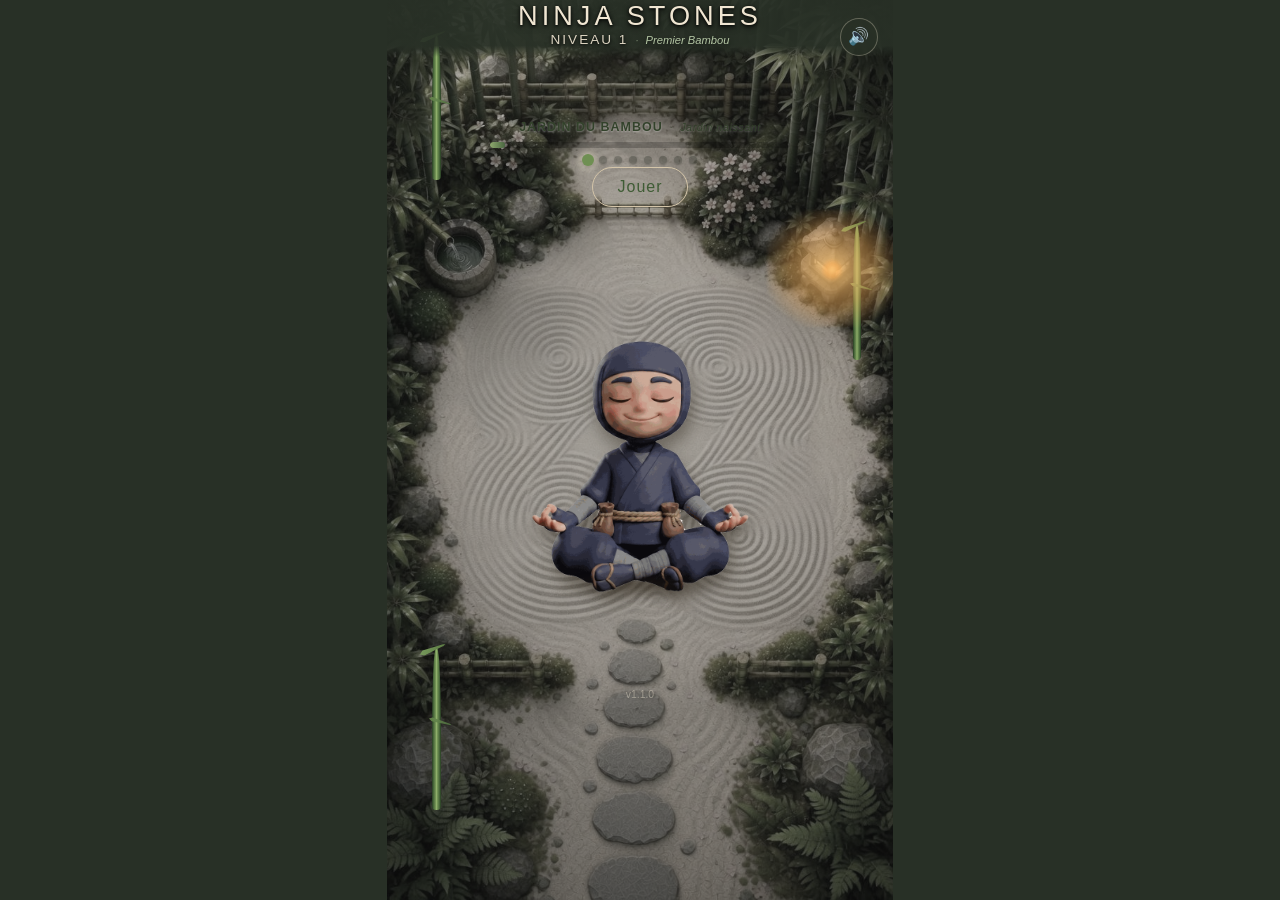
==== index.html @ 7e36787d "Add files via upload" ====
<!DOCTYPE html>
<html lang="fr">
<head>
    <meta charset="UTF-8">
    <meta name="viewport" content="width=device-width, initial-scale=1.0, user-scalable=no, viewport-fit=cover">
    <meta name="apple-mobile-web-app-capable" content="yes">
    <meta name="apple-mobile-web-app-status-bar-style" content="black-translucent">
    <meta name="apple-mobile-web-app-title" content="Ninja Stones">
    <link rel="manifest" href="manifest.json">
    <link rel="apple-touch-icon" href="assets/images/icon-180.png?v=2">
    <link rel="icon" type="image/png" sizes="32x32" href="assets/images/icon-32.png?v=2">
    <title>Ninja Stones</title>
    
    <!-- FILET DE SÉCURITÉ : Force l'affichage des écrans même si le fichier CSS ne charge pas -->
    <style>
        .screen { 
            opacity: 0; pointer-events: none; position: absolute; top:0; left:0; 
            width:100%; height:100%; display:flex; flex-direction:column; 
            align-items:center; justify-content:center; gap: 15px; 
        }
        .screen.active { opacity: 1; pointer-events: auto; }
        .hidden { display: none !important; }
    </style>

    <link rel="stylesheet" href="css/style.css">
</head>
<body>

    <!-- ===== RFC-001 : Scene Engine =====
         Toute la scène (photo + décorations + personnage + puzzle) vit dans .game-scene,
         qui garde toujours exactement les proportions de la photo (9:16), quel que soit l'écran.
         .scene-wrapper centre cette scène et comble l'espace restant (s'il y en a) avec une couleur unie,
         plutôt que de rogner la photo différemment selon les appareils. -->
    <div class="scene-wrapper">
        <div class="game-scene" id="game-scene">

            <!-- Background Layer -->
            <div class="scene-background" id="garden-backdrop"></div>

            <!-- Decoration Layer : éléments fixes du décor (bambous, lanterne) -->
            <div class="scene-decor" aria-hidden="true">
                <div class="bamboo-stalk b1"><span class="bamboo-leaf"></span></div>
                <div class="bamboo-stalk b2"><span class="bamboo-leaf"></span></div>
                <div class="bamboo-stalk b3"><span class="bamboo-leaf"></span></div>
                <div class="lantern-ground-glow"></div>
                <div class="lantern-glow"></div>
            </div>

            <!-- Ambient Animation Layer : effets périodiques (feuille, onde du bassin, lucioles) -->
            <div class="scene-ambient" aria-hidden="true">
                <div class="falling-leaf"></div>
                <div class="pond-ripples">
                    <span class="ripple-ring r1"></span>
                    <span class="ripple-ring r2"></span>
                    <span class="pond-sparkle s1"></span>
                    <span class="pond-sparkle s2"></span>
                    <span class="pond-sparkle s3"></span>
                </div>
                <span class="firefly f1"></span>
                <span class="firefly f2"></span>
                <span class="firefly f3"></span>
                <span class="firefly f4"></span>
                <span class="firefly firefly-night f5"></span>
                <span class="firefly firefly-night f6"></span>
                <span class="firefly firefly-night f7"></span>
                <span class="firefly firefly-night f8"></span>
                <div class="falling-leaf falling-leaf-autumn2"></div>
                <div class="falling-leaf-autumn fla3"></div>
                <div class="falling-leaf-autumn fla4"></div>
                <div class="falling-leaf-autumn fla5"></div>
                <div class="falling-leaf-autumn fla6"></div>
                <div class="falling-leaf-autumn fla7"></div>
                <div class="falling-leaf-autumn fla8"></div>
                <span class="snowflake sf1"></span>
                <span class="snowflake sf2"></span>
                <span class="snowflake sf3"></span>
                <span class="snowflake sf4"></span>
                <span class="snowflake sf5"></span>
                <span class="snowflake sf6"></span>
                <span class="snowflake sf7"></span>
                <span class="snowflake sf8"></span>
                <div class="falling-petal fp1"></div>
                <div class="falling-petal fp2"></div>
                <div class="falling-petal fp3"></div>
                <div class="falling-petal fp4"></div>
                <div class="falling-petal fp5"></div>
                <div class="falling-petal fp6"></div>
                <div class="falling-petal fp7"></div>
                <div class="falling-petal fp8"></div>
                <div class="next-hint"></div>

                <!-- Animations rares du Jardin du Bambou (éveillées aux niveaux 9, 11, 15 et 17) -->
                <div class="koi-shadow"></div>
                <div class="bamboo-shoot"></div>
                <div class="bamboo-shoot bs2"></div>
                <div class="dew-drop"></div>
                <div class="high-bird"><span class="bird-wing bw-l"></span><span class="bird-wing bw-r"></span></div>

                <!-- Animations rares du Jardin d'Automne (niveaux 9, 11, 15 et 17) -->
                <div class="autumn-gust">
                    <span class="gust-leaf g1"></span><span class="gust-leaf g2"></span>
                    <span class="gust-leaf g3"></span><span class="gust-leaf g4"></span>
                    <span class="gust-leaf g5"></span><span class="gust-leaf g6"></span>
                </div>
                <div class="ground-swirl"></div>
                <div class="sun-ray"></div>
                <div class="morning-mist"></div>

                <!-- Animations rares du Jardin d'Hiver (niveaux 9, 11, 15 et 17) -->
                <div class="frost-sparkles">
                    <span class="frost fr1"></span><span class="frost fr2"></span>
                    <span class="frost fr3"></span><span class="frost fr4"></span>
                    <span class="frost fr5"></span><span class="frost fr6"></span>
                    <span class="frost fr7"></span><span class="frost fr8"></span>
                    <span class="frost fr9"></span><span class="frost fr10"></span>
                    <span class="frost fr11"></span><span class="frost fr12"></span>
                </div>
                <div class="snow-gust">
                    <span class="powder p1"></span><span class="powder p2"></span>
                    <span class="powder p3"></span><span class="powder p4"></span>
                    <span class="powder p5"></span><span class="powder p6"></span>
                    <span class="powder p7"></span><span class="powder p8"></span>
                </div>
                <div class="icicle"></div>
                <div class="moon-halo"></div>

                <!-- Animations rares du Jardin des Sakura (niveaux 9, 11, 15 et 17) -->
                <div class="petal-spiral">
                    <span class="sp-petal spp1"></span><span class="sp-petal spp2"></span>
                    <span class="sp-petal spp3"></span><span class="sp-petal spp4"></span>
                    <span class="sp-petal spp5"></span><span class="sp-petal spp6"></span>
                </div>
                <div class="sakura-branch">
                    <span class="branch-petal bp1"></span><span class="branch-petal bp2"></span>
                    <span class="branch-petal bp3"></span><span class="branch-petal bp4"></span>
                </div>
                <div class="sakura-branch sakura-branch-left">
                    <span class="branch-petal bp1"></span><span class="branch-petal bp2"></span>
                    <span class="branch-petal bp3"></span><span class="branch-petal bp4"></span>
                </div>
                <div class="pond-petal"></div>
                <div class="petal-haze"></div>

                <!-- Animations rares du Jardin de Nuit (niveaux 9, 11, 15 et 17) -->
                <div class="shooting-star"></div>
                <div class="star-field">
                    <span class="star st1"></span><span class="star st2"></span>
                    <span class="star st3"></span><span class="star st4"></span>
                    <span class="star st5"></span><span class="star st6"></span>
                    <span class="star st7"></span><span class="star st8"></span>
                    <span class="star st9"></span><span class="star st10"></span>
                    <span class="star st11"></span><span class="star st12"></span>
                    <span class="star st13"></span><span class="star st14"></span>
                    <span class="star st15"></span><span class="star st16"></span>
                </div>
                <div class="moon-reflection"></div>
                <div class="lone-firefly"></div>

                <!-- Animations rares du Jardin de l'Eau (niveaux 9, 11, 15 et 17) -->
                <div class="water-ripples">
                    <span class="wr wr1"></span><span class="wr wr2"></span>
                    <span class="wr wr3"></span><span class="wr wr4"></span>
                    <span class="wr wr5"></span><span class="wr wr6"></span>
                </div>
                <div class="lily-pad"></div>
                <div class="water-glints">
                    <span class="glint gl1"></span><span class="glint gl2"></span>
                    <span class="glint gl3"></span><span class="glint gl4"></span>
                    <span class="glint gl5"></span><span class="glint gl6"></span>
                    <span class="glint gl7"></span><span class="glint gl8"></span>
                    <span class="glint gl9"></span><span class="glint gl10"></span>
                    <span class="glint gl11"></span><span class="glint gl12"></span>
                    <span class="glint gl13"></span><span class="glint gl14"></span>
                </div>
                <div class="water-stream"></div>

                <!-- Animations rares du Jardin des Braises (niveaux 9, 11, 15 et 17) -->
                <div class="rising-embers">
                    <span class="ember em1"></span><span class="ember em2"></span>
                    <span class="ember em3"></span><span class="ember em4"></span>
                    <span class="ember em5"></span><span class="ember em6"></span>
                    <span class="ember em7"></span><span class="ember em8"></span>
                    <span class="ember em9"></span><span class="ember em10"></span>
                </div>
                <div class="coal-glows">
                    <span class="coal cg1"></span><span class="coal cg2"></span>
                    <span class="coal cg3"></span><span class="coal cg4"></span>
                    <span class="coal cg5"></span><span class="coal cg6"></span>
                    <span class="coal cg7"></span><span class="coal cg8"></span>
                    <span class="coal cg9"></span><span class="coal cg10"></span>
                    <span class="coal cg11"></span><span class="coal cg12"></span>
                </div>
                <div class="ash-fall">
                    <span class="ash as1"></span><span class="ash as2"></span>
                    <span class="ash as3"></span><span class="ash as4"></span>
                    <span class="ash as5"></span><span class="ash as6"></span>
                </div>
                <div class="smoke-wisp"></div>
                <div class="dragonfly">
                    <span class="dragon-aura"></span>
                    <span class="dragon-head"></span>
                    <span class="dragon-mane"></span>
                    <span class="dragon-crest"></span>
                    <span class="dragonfly-wing dw-left"></span>
                    <span class="dragonfly-wing dw-right"></span>
                    <span class="dragon-leg dl-front"></span>
                    <span class="dragon-leg dl-back"></span>
                    <span class="dragon-tail"></span>
                    <span class="dragon-tailfin"></span>
                </div>
            </div>

            <!-- Character Layer + Puzzle Layer + UI du jeu (tout ce qui doit rester aligné avec la scène) -->
            <div class="scene-ui">
                <header class="app-header">
                    <h1 class="title">Ninja Stones</h1>
                    <div class="level-line">
                        <p id="level-display" class="level-text">Niveau 1</p>
                        <p id="level-name-display" class="level-name-text"></p>
                    </div>
                </header>

                <div class="screens-wrapper">

                    <div id="screen-menu" class="screen active">
                        <div class="screen-top">
                            <div class="garden-info">
                                <div class="garden-line">
                                    <p id="garden-name" class="garden-name">Jardin du Bambou</p>
                                    <p id="garden-stage" class="garden-stage"></p>
                                </div>
                                <div class="progress-container">
                                    <div id="progress-bar" class="progress-bar"></div>
                                </div>
                                <div id="garden-trail" class="garden-trail" aria-hidden="true"></div>
                            </div>

                            <button id="play-btn" class="btn">Jouer</button>
                            <button id="finale-btn" class="btn btn-finale hidden">Revoir le voyage</button>
                        </div>
                        <!-- Character Layer -->
                        <div class="character-stage">
                            <div class="character-tilt">
                                <div class="character-breath">
                                    <img id="ninja-character" class="character-container" src="assets/images/ninja-character.png" alt="Le Ninja Jardinier">
                                    <img class="character-container character-calm" src="assets/images/ninja-character-calm.png" alt="" aria-hidden="true">
                                </div>
                            </div>
                        </div>
                        <p class="app-version">v1.1.0</p>
                    </div>

                    <div id="screen-game" class="screen">
                        <div class="screen-top">
                            <div class="btn-group">
                                <button id="back-btn" class="btn">Retour</button>
                            </div>
                        </div>
                        <!-- Puzzle Layer -->
                        <div class="board-frame">
                            <div id="board" class="board"></div>
                            <div id="win-overlay" class="win-overlay">
                                <img class="win-character" src="assets/images/ninja-character-win.png" alt="Le Ninja Jardinier célèbre la victoire">
                                <p id="message" class="message"></p>
                                <p id="next-garden-message" class="next-garden-message"></p>
                                <button id="continue-btn" class="btn btn-primary">Continuer</button>
                            </div>
                        </div>
                    </div>

                </div>
            </div>

            <!-- Bouton silence : visible sur le menu comme en jeu, état mémorisé (Sprint 6) -->
            <!-- Séquence de réveil du jardin : couche transparente qui laisse voir le jardin
                 et permet d'abréger la séquence d'une simple touche -->
            <div class="awakening-layer" id="awakening-layer">
                <p class="awakening-hint">Toucher pour continuer</p>
            </div>

            <!-- Grand final : les jardins défilent un par un, puis le Ninja salue -->
            <div class="finale-layer" id="finale-layer">
                <p class="finale-garden-name" id="finale-garden-name"></p>
                <div class="finale-message" id="finale-message">
                    <img class="finale-character" src="assets/images/ninja-character-wave.png" alt="Le Ninja Jardinier vous salue">
                    <p class="finale-title">Le voyage est accompli.</p>
                    <p class="finale-lines">160 pierres posées. Sept saisons traversées.<br>Le jardin restera vivant, et t'attendra.</p>
                </div>
                <p class="finale-hint">Toucher pour revenir</p>
            </div>

            <button id="mute-btn" class="mute-btn" aria-label="Couper ou activer le son">🔊</button>

            <!-- Grille de repères pour le développement (RFC-001, debugScene). Vide par défaut, remplie par JS si activée. -->
            <div class="scene-debug-grid" id="scene-debug-grid" aria-hidden="true"></div>

        </div>
    </div>

    <script src="js/constants.js"></script>
    <script src="js/utils.js"></script>
    <script src="js/audio.js"></script>
    <script src="js/save.js"></script>
    <script src="js/levels.js"></script>
    <script src="js/garden.js"></script>
    <script src="js/puzzle.js"></script>
    <script src="js/ui.js"></script>
    <script src="js/app.js"></script>
    <script src="js/scene-debug.js"></script>

    <!-- Mode hors-ligne : le jeu reste jouable sans connexion.
         Le service worker privilégie toujours le réseau quand il est disponible,
         donc une mise à jour mise en ligne apparaît sans manipulation particulière. -->
    <script>
        if ('serviceWorker' in navigator) {
            window.addEventListener('load', function() {
                navigator.serviceWorker.register('service-worker.js')
                    .then(function(reg) { reg.update(); })
                    .catch(function() { /* sans hors-ligne, le jeu fonctionne normalement */ });
            });
        }
    </script>
</body>
</html>
---- css/style.css ----
:root {
    --bg-color: #283026;
    --stone-color: #e6e2d6;
    --stone-shadow: rgba(62, 74, 62, 0.4);
    --gap: 4px;
    --scene-ratio: 0.5625; /* 9:16, ratio exact de la photo du jardin */
}

/* Aucune sélection de texte ni menu contextuel : Safari iOS exige les variantes -webkit-,
   sans quoi un appui long sur une pierre ouvre "Copier / Chercher / Traduire" et casse le jeu. */
* {
    margin: 0; padding: 0; box-sizing: border-box;
    -webkit-tap-highlight-color: transparent;
    -webkit-touch-callout: none;
    -webkit-user-select: none;
    -moz-user-select: none;
    -ms-user-select: none;
    user-select: none;
}

body {
    background-color: var(--bg-color);
    color: var(--stone-color);
    font-family: -apple-system, BlinkMacSystemFont, "Segoe UI", Roboto, Helvetica, Arial, sans-serif;
    height: 100vh; height: 100dvh;
    touch-action: manipulation; user-select: none; overflow: hidden;
}

/* ===== RFC-001 : Scene Engine =====
   .scene-wrapper centre la scène et comble l'espace restant avec la couleur de fond,
   plutôt que de rogner la photo différemment selon les écrans (voir RFC-001). */
.scene-wrapper {
    position: fixed; inset: 0;
    display: flex; align-items: center; justify-content: center;
    background-color: var(--bg-color);
}

/* La scène garde TOUJOURS le ratio exact de la photo (9:16), quel que soit l'écran */
.game-scene {
    position: relative;
    aspect-ratio: 9 / 16;
    width: min(100vw, calc(100vh * var(--scene-ratio)));
    height: min(100vh, calc(100vw / var(--scene-ratio)));
    overflow: hidden;
}

/* Background Layer : la photo occupe exactement la scène, jamais rognée (les proportions correspondent).
   L'image et les teintes de progression sont appliquées en JS depuis la configuration du jardin actif
   (voir NS_UI.updateGardenVisual) : ajouter un futur jardin ne nécessite aucune nouvelle règle ici. */
.scene-background {
    position: absolute; inset: 0;
    background-color: #c2b280;
    background-size: 100% 100%;
    transition: background-image 1s ease, filter 1.4s ease;
}

/* Decoration Layer + Ambient Animation Layer : toutes les positions sont en % de la scène (jamais de px/vh) */
.scene-decor, .scene-ambient {
    position: absolute; inset: 0;
    pointer-events: none;
}

.bamboo-stalk {
    position: absolute; width: 1.6%; border-radius: 50% 50% 4px 4px;
    background-image:
        linear-gradient(to right, #253a20 0%, #3f5c35 12%, #6f8f52 38%, #8fae6c 50%, #6f8f52 62%, #3f5c35 88%, #253a20 100%),
        repeating-linear-gradient(to bottom,
            transparent 0, transparent 13.5%,
            rgba(255, 255, 255, 0.18) 13.5%, rgba(255, 255, 255, 0.18) 14.1%,
            rgba(0, 0, 0, 0.4) 14.1%, rgba(0, 0, 0, 0.4) 15%,
            transparent 15%, transparent 15.6%
        );
    transform-origin: bottom center;
    animation-name: windGust; animation-iteration-count: infinite;
}
/* Touffe de feuilles en haut de la tige */
.bamboo-leaf {
    position: absolute; top: -4%; left: 50%; width: 340%; height: 9%;
    background: linear-gradient(120deg, #7a9c5f, #587840);
    clip-path: polygon(0% 50%, 14% 32%, 92% 45%, 100% 50%, 92% 55%, 14% 68%);
    transform: translateX(-62%) rotate(-22deg);
}
/* Deuxième petite touffe à mi-hauteur, pour une silhouette moins nue (pseudo-élément, aucun HTML ajouté) */
.bamboo-stalk::after {
    content: ''; position: absolute; top: 42%; left: 50%; width: 290%; height: 7%;
    background: linear-gradient(120deg, #6f8f52, #4a6b3d);
    clip-path: polygon(0% 50%, 14% 32%, 92% 45%, 100% 50%, 92% 55%, 14% 68%);
    transform: translateX(-32%) rotate(16deg);
    opacity: 0.9;
}
/* Chaque bambou garde sa propre vitesse, amplitude et un tempo légèrement irrégulier (jamais un multiple rond du voisin) */
.b1 { --a: 4; left: 9%; top: 4%; height: 16%; animation-duration: 11.3s; animation-delay: -2.1s; }
.b2 { --a: 3; left: 9%; top: 72%; height: 18%; animation-duration: 13.7s; animation-delay: -6.4s; }
.b3 { --a: 5; left: 92%; top: 25%; height: 15%; animation-duration: 9.6s; animation-delay: -4.8s; }

/* Une brise passe environ toutes les 10-14s. Au lieu d'un aller-retour propre, la tige "rebondit"
   plusieurs fois avec une amplitude qui diminue de façon irrégulière, comme un vrai roseau relâché
   après une poussée de vent - jamais un simple balancier mécanique. */
@keyframes windGust {
    0%, 58% { transform: rotate(0deg); animation-timing-function: ease-in-out; }
    67% { transform: rotate(calc(var(--a) * 0.85deg)); animation-timing-function: cubic-bezier(0.33, 1.15, 0.6, 1); }
    74% { transform: rotate(calc(var(--a) * -0.32deg)); animation-timing-function: ease-out; }
    80% { transform: rotate(calc(var(--a) * 0.15deg)); animation-timing-function: ease-out; }
    85% { transform: rotate(calc(var(--a) * -0.07deg)); animation-timing-function: ease-out; }
    90% { transform: rotate(calc(var(--a) * 0.03deg)); animation-timing-function: ease-out; }
    95% { transform: rotate(calc(var(--a) * -0.01deg)); animation-timing-function: ease-out; }
    100% { transform: rotate(0deg); }
}

/* Une seule feuille tombe, environ toutes les 28 secondes, jamais deux en même temps.
   Animée en "transform" uniquement (translate/rotate) pour rester fluide sur GPU, comme demandé par le RFC-001. */
.falling-leaf {
    position: absolute; top: 0; left: 35%; width: 13px; height: 9px;
    background: linear-gradient(135deg, #9bab5c, #5f7a42);
    border-radius: 60% 5% 60% 5%;
    box-shadow: 1px 1px 2px rgba(0, 0, 0, 0.2);
    opacity: 0;
    animation: leafFall 28s ease-in infinite;
    animation-delay: -9s;
}
/* La feuille verte de base n'a de sens que dans le Bambou (et en version chaude dans l'Automne) :
   ailleurs, chaque jardin a sa propre animation signature (neige, pétales, cendres...). */
.game-scene:not(.garden-bamboo):not(.garden-autumn) .falling-leaf { display: none !important; }
/* Jardin d'Automne : la feuille prend une teinte chaude plutôt que verte */
.game-scene.garden-autumn .falling-leaf { background: linear-gradient(135deg, #d98a3d, #b8531f); }
@keyframes leafFall {
    0% { opacity: 0; transform: translate(0, -3vh) rotate(0deg); animation-timing-function: ease-in; }
    2% { opacity: 1; }
    5% { transform: translate(10px, 4vh) rotate(32deg); animation-timing-function: ease-out; }
    8% { transform: translate(23px, 9vh) rotate(68deg); animation-timing-function: ease-in-out; }
    11% { transform: translate(7px, 17vh) rotate(38deg); animation-timing-function: ease-out; }
    14% { transform: translate(-15px, 25vh) rotate(88deg); animation-timing-function: ease-in-out; }
    17% { transform: translate(-5px, 35vh) rotate(55deg); animation-timing-function: ease-out; }
    19.5% { opacity: 1; transform: translate(10px, 46vh) rotate(95deg); animation-timing-function: ease-in; }
    21% { opacity: 0; transform: translate(6px, 50vh) rotate(85deg); }
    100% { opacity: 0; transform: translate(0, -3vh) rotate(0deg); }
}

/* Jardin d'Automne : une 2e feuille tombe aussi, décalée dans le temps et l'espace (jamais synchronisée avec la 1re) */
.falling-leaf-autumn2 { display: none; }
.game-scene.garden-autumn .falling-leaf-autumn2 {
    display: block; left: 62%;
    animation: leafFall 34s ease-in infinite; animation-delay: -19s;
}
.falling-leaf-autumn { display: none; }
.game-scene.garden-autumn .falling-leaf-autumn {
    display: block; position: absolute; top: 0; width: 13px; height: 9px;
    background: linear-gradient(135deg, #d98a3d, #b8531f);
    border-radius: 60% 5% 60% 5%;
    box-shadow: 1px 1px 2px rgba(0, 0, 0, 0.2);
    opacity: 0;
    animation-name: leafFall; animation-timing-function: ease-in; animation-iteration-count: infinite;
}
.fla3 { left: 12%; animation-duration: 26s; animation-delay: -3s; }
.fla4 { left: 48%; animation-duration: 31s; animation-delay: -22s; }
.fla5 { left: 80%; animation-duration: 27s; animation-delay: -14s; }
.fla6 { left: 20%; animation-duration: 33s; animation-delay: -8s; }
.fla7 { left: 70%; animation-duration: 25s; animation-delay: -17s; }
.fla8 { left: 88%; animation-duration: 29s; animation-delay: -24s; }

/* Jardin d'Hiver : quelques flocons dérivent doucement vers le bas */
.snowflake { display: none; }
.game-scene.garden-winter .snowflake {
    display: block; position: absolute; top: -3%; width: 6px; height: 6px; border-radius: 50%;
    background: radial-gradient(circle, rgba(255, 255, 255, 0.95) 0%, rgba(255, 255, 255, 0.4) 70%, rgba(255, 255, 255, 0) 100%);
    opacity: 0;
    animation-name: snowDrift; animation-timing-function: linear; animation-iteration-count: infinite;
}
.sf1 { left: 25%; animation-duration: 13s; animation-delay: -2s; }
.sf2 { left: 55%; animation-duration: 16s; animation-delay: -7s; }
.sf3 { left: 75%; animation-duration: 11s; animation-delay: -4s; }
.sf4 { left: 10%; animation-duration: 14s; animation-delay: -9s; }
.sf5 { left: 40%; animation-duration: 17s; animation-delay: -1s; }
.sf6 { left: 65%; animation-duration: 12s; animation-delay: -6s; }
.sf7 { left: 88%; animation-duration: 15s; animation-delay: -11s; }
.sf8 { left: 30%; animation-duration: 18s; animation-delay: -13s; }
@keyframes snowDrift {
    0% { opacity: 0; transform: translate(0, 0); }
    5% { opacity: 0.85; }
    50% { transform: translate(14px, 38vh); }
    95% { opacity: 0.7; }
    100% { opacity: 0; transform: translate(-10px, 80vh); }
}

/* Jardin des Sakura : quelques pétales tombent, comme la feuille mais roses et plus légers */
.falling-petal { display: none; }
.game-scene.garden-sakura .falling-petal {
    display: block; position: absolute; top: 0; width: 10px; height: 7px;
    background: linear-gradient(135deg, #f6c9d8, #e79fb8);
    border-radius: 60% 5% 60% 5%;
    box-shadow: 1px 1px 2px rgba(0, 0, 0, 0.12);
    opacity: 0;
    animation-name: leafFall; animation-timing-function: ease-in; animation-iteration-count: infinite;
}
.fp1 { left: 28%; animation-duration: 24s; animation-delay: -6s; }
.fp2 { left: 66%; animation-duration: 30s; animation-delay: -16s; }
.fp3 { left: 10%; animation-duration: 27s; animation-delay: -3s; }
.fp4 { left: 45%; animation-duration: 22s; animation-delay: -12s; }
.fp5 { left: 82%; animation-duration: 33s; animation-delay: -20s; }
.fp6 { left: 18%; animation-duration: 25s; animation-delay: -9s; }
.fp7 { left: 55%; animation-duration: 29s; animation-delay: -23s; }
.fp8 { left: 92%; animation-duration: 21s; animation-delay: -5s; }

/* Indice du jardin suivant : à partir du niveau 17 sur 20, un seul élément du prochain jardin
   se glisse discrètement dans le décor actuel - crée l'anticipation sans rien dévoiler. */
.next-hint { display: none; }
.game-scene.next-garden-hint .next-hint {
    display: block; position: absolute; top: 0; left: 50%; width: 12px; height: 8px;
    opacity: 0;
    animation: leafFall 38s ease-in infinite; animation-delay: -11s;
}
/* Bambou -> Automne : une feuille orangée annonce l'automne */
.game-scene.garden-bamboo.next-garden-hint .next-hint {
    background: linear-gradient(135deg, #d98a3d, #b8531f); border-radius: 60% 5% 60% 5%;
}
/* Automne -> Hiver : un flocon annonce l'hiver */
.game-scene.garden-autumn.next-garden-hint .next-hint {
    width: 7px; height: 7px; border-radius: 50%;
    background: radial-gradient(circle, rgba(255, 255, 255, 0.95) 0%, rgba(255, 255, 255, 0.4) 70%, rgba(255, 255, 255, 0) 100%);
}
/* Hiver -> Sakura : un pétale rose annonce la floraison */
.game-scene.garden-winter.next-garden-hint .next-hint {
    width: 10px; height: 7px; border-radius: 60% 5% 60% 5%;
    background: linear-gradient(135deg, #f6c9d8, #e79fb8);
}
/* Sakura -> Nuit : une luciole annonce la nuit */
.game-scene.garden-sakura.next-garden-hint .next-hint {
    width: 5px; height: 5px; border-radius: 50%;
    background: radial-gradient(circle, rgba(255, 224, 160, 0.95) 0%, rgba(255, 200, 120, 0.5) 55%, rgba(255, 200, 120, 0) 80%);
    animation-name: fireflyDrift; animation-duration: 18s;
    top: 55%; left: 40%;
}
/* Nuit : dernier jardin, aucun indice */
.game-scene.garden-night.next-garden-hint .next-hint { display: none; }

/* Le bassin : une petite onde à l'endroit de la fontaine, apparaît de temps en temps puis s'efface */
.pond-ripples { position: absolute; left: 15%; top: 28%; width: 0; height: 0; }
.ripple-ring {
    position: absolute; left: 0; top: 0; width: 6px; height: 6px; margin: -3px 0 0 -3px;
    border: 1px solid rgba(255, 255, 255, 0.5); filter: blur(0.4px);
    border-radius: 50%;
    opacity: 0; animation: rippleExpand 6.4s ease-out infinite;
}
.ripple-ring.r2 { animation-delay: 0.6s; animation-duration: 7.1s; }
/* Libellule de passage : traverse l'écran très lentement, environ une fois toutes les 50s, jamais plus d'une à la fois */
/* ===== Le dragon =====
   Immense, lent et rare : un véritable évènement. Corps serpentin écaillé, crête dorsale,
   crinière, pattes griffues, moustaches, aileron caudal et halo de brume. */
.dragonfly {
    position: absolute; top: 45%; left: -16%; width: 92px; height: 18px;
    background:
        /* écailles le long du dos */
        repeating-linear-gradient(105deg,
            rgba(255, 255, 255, 0.15) 0 3px, rgba(0, 0, 0, 0.11) 3px 7px),
        linear-gradient(90deg, #1d3d33 0%, #305a49 20%, #47846a 45%, #6cb68e 66%, #47846a 84%, #26483c 100%);
    border-radius: 55% 45% 50% 50% / 65% 65% 35% 35%;
    box-shadow: 0 0 20px rgba(120, 215, 175, 0.5), inset 0 -3px 6px rgba(0, 0, 0, 0.32);
    opacity: 0;
    animation: dragonflyCross 105s ease-in-out infinite; animation-delay: -18s;
}

/* Halo de brume qui l'accompagne : renforce l'impression de présence */
.dragon-aura {
    position: absolute; left: -46px; top: -34px;
    width: 190px; height: 88px;
    background: radial-gradient(ellipse at center, rgba(150, 235, 200, 0.16) 0%,
                rgba(120, 210, 175, 0.07) 45%, rgba(120, 210, 175, 0) 75%);
    animation: dragonAura 4.2s ease-in-out infinite alternate;
}
@keyframes dragonAura {
    0% { opacity: 0.55; transform: scale(0.94); }
    100% { opacity: 1; transform: scale(1.08); }
}

/* Tête, large et relevée */
.dragon-head {
    position: absolute; right: -24px; top: -7px;
    width: 35px; height: 28px;
    background: linear-gradient(125deg, #82d3ab 0%, #529877 55%, #2f5f49 100%);
    border-radius: 58% 72% 42% 38%;
    box-shadow: 0 0 13px rgba(150, 235, 195, 0.55), inset -3px -3px 6px rgba(0, 0, 0, 0.3);
}
/* Cornes ramifiées */
.dragon-head::before {
    content: ''; position: absolute; left: 4px; top: -12px;
    width: 21px; height: 14px;
    border-top: 2.5px solid rgba(210, 250, 225, 0.9);
    border-left: 2.5px solid rgba(210, 250, 225, 0.72);
    border-radius: 70% 60% 0 0;
}
/* Moustaches flottantes, signature du dragon oriental */
.dragon-head::after {
    content: ''; position: absolute; right: -20px; top: 10px;
    width: 26px; height: 12px;
    border-top: 2px solid rgba(195, 245, 220, 0.7);
    border-bottom: 2px solid rgba(195, 245, 220, 0.48);
    border-radius: 0 60% 60% 0;
    animation: dragonWhisker 2.6s ease-in-out infinite alternate;
}
@keyframes dragonWhisker {
    0% { transform: rotate(-8deg) scaleX(0.88); }
    100% { transform: rotate(10deg) scaleX(1.08); }
}

/* Crinière sur la nuque */
.dragon-mane {
    position: absolute; right: 12px; top: -11px;
    width: 32px; height: 15px;
    background: linear-gradient(100deg, rgba(190, 245, 215, 0.62), rgba(90, 175, 140, 0.14));
    border-radius: 60% 40% 30% 70%;
    filter: blur(0.8px);
    animation: dragonMane 2.3s ease-in-out infinite alternate;
}
@keyframes dragonMane {
    0% { transform: rotate(-6deg) scaleY(0.88); }
    100% { transform: rotate(7deg) scaleY(1.14); }
}

/* Crête dorsale dentelée, le long de l'échine */
.dragon-crest {
    position: absolute; left: 16px; top: -9px;
    width: 58px; height: 11px;
    background:
        repeating-linear-gradient(115deg,
            rgba(180, 245, 210, 0.55) 0 2px, transparent 2px 9px);
    border-radius: 40% 60% 0 0;
    animation: dragonCrest 3.1s ease-in-out infinite alternate;
}
@keyframes dragonCrest {
    0% { transform: scaleY(0.85) rotate(-2deg); opacity: 0.7; }
    100% { transform: scaleY(1.15) rotate(2deg); opacity: 1; }
}

/* Pattes griffues repliées sous le corps */
.dragon-leg {
    position: absolute; top: 13px;
    width: 19px; height: 9px;
    background: linear-gradient(120deg, #4a8a6d, #244639);
    border-radius: 50% 60% 40% 30%;
    box-shadow: inset -1px -2px 3px rgba(0, 0, 0, 0.32);
    animation: dragonLeg 3.2s ease-in-out infinite alternate;
}
.dl-front { right: 22px; }
.dl-back { left: 24px; animation-duration: 3.8s; }
@keyframes dragonLeg {
    0% { transform: rotate(-9deg); }
    100% { transform: rotate(12deg); }
}

/* Longue queue effilée */
.dragon-tail {
    position: absolute; left: -70px; top: 6px;
    width: 76px; height: 10px;
    background: linear-gradient(to left, rgba(38, 72, 60, 0.95) 0%, rgba(58, 105, 84, 0.7) 45%, rgba(29, 61, 51, 0) 100%);
    border-radius: 50% 0 0 60%;
    transform-origin: right center;
    animation: dragonTail 3.4s ease-in-out infinite alternate;
}
@keyframes dragonTail {
    0% { transform: rotate(-15deg) scaleX(1); }
    100% { transform: rotate(17deg) scaleX(0.88); }
}
/* Aileron au bout de la queue */
.dragon-tailfin {
    position: absolute; left: -84px; top: 2px;
    width: 22px; height: 18px;
    background: linear-gradient(130deg, rgba(175, 240, 210, 0.5), rgba(80, 155, 125, 0.2));
    border-radius: 80% 10% 70% 15%;
    filter: blur(0.4px);
    transform-origin: right center;
    animation: dragonTail 3.4s ease-in-out infinite alternate;
}

/* Grandes ailes membraneuses nervurées */
.dragonfly-wing {
    position: absolute; top: -34px; width: 60px; height: 40px;
    background:
        repeating-linear-gradient(72deg, rgba(255, 255, 255, 0.18) 0 1px, transparent 1px 10px),
        linear-gradient(160deg, rgba(205, 248, 228, 0.65), rgba(100, 180, 150, 0.3));
    border-radius: 78% 20% 62% 16%;
    box-shadow: 0 0 12px rgba(150, 230, 195, 0.3);
    animation: dragonflyFlutter 1.7s ease-in-out infinite alternate;
}
.dw-left { left: -22px; transform-origin: right bottom; animation-duration: 1.7s; }
.dw-right { left: 30px; transform-origin: left bottom; animation-duration: 1.9s; }
@keyframes dragonflyFlutter {
    0% { transform: scaleY(1) rotate(-21deg); }
    100% { transform: scaleY(0.38) rotate(24deg); }
}
@keyframes dragonflyCross {
    0%, 76% { opacity: 0; transform: translate(0, 0) rotate(0deg); }
    78.5% { opacity: 0.94; }
    83% { transform: translate(22vw, -8vh) rotate(-8deg); }
    87% { transform: translate(42vw, 4vh) rotate(6deg); }
    91% { transform: translate(62vw, -6vh) rotate(-7deg); }
    95% { transform: translate(84vw, 3vh) rotate(5deg); }
    98% { transform: translate(106vw, -4vh) rotate(-3deg); opacity: 0.9; }
    99.5% { opacity: 0; transform: translate(124vw, -2vh) rotate(0deg); }
    100% { opacity: 0; transform: translate(0, 0) rotate(0deg); }
}

/* Reflets scintillants : de brefs éclats de lumière à la surface de l'eau, jamais synchronisés */
.pond-sparkle {
    position: absolute; top: 0; left: 0; width: 5px; height: 5px; border-radius: 50%;
    background: radial-gradient(circle, rgba(255, 255, 255, 1) 0%, rgba(255, 245, 220, 0.8) 40%, rgba(255, 255, 255, 0) 80%);
    box-shadow: 0 0 6px 1px rgba(255, 250, 230, 0.8);
    opacity: 0;
    animation-name: pondSparkle; animation-timing-function: ease-out; animation-iteration-count: infinite;
}
.s1 { margin: -6px 0 0 -9px; animation-duration: 9s; animation-delay: -1s; }
.s2 { margin: 4px 0 0 6px; animation-duration: 11s; animation-delay: -5s; }
.s3 { margin: 8px 0 0 -4px; animation-duration: 13s; animation-delay: -8s; }
@keyframes pondSparkle {
    0%, 88% { opacity: 0; transform: scale(0.5); }
    91% { opacity: 1; transform: scale(1.6); }
    96% { opacity: 0; transform: scale(0.8); }
    100% { opacity: 0; transform: scale(0.5); }
}
@keyframes rippleExpand {
    0% { transform: scale(1); opacity: 0; animation-timing-function: ease-out; }
    5% { opacity: 0.5; }
    13% { opacity: 0.28; transform: scale(4.5); animation-timing-function: ease-out; }
    27% { opacity: 0; transform: scale(9); }
    100% { transform: scale(9); opacity: 0; }
}

/* La lanterne : une lueur douce qui respire en continu, jamais de clignotement brusque */
/* Halo au sol : la lumière de la lanterne éclaire le sable autour d'elle */
.lantern-ground-glow {
    position: absolute; left: 88%; top: 27%; width: 26%; height: 13%; margin: -6.5% 0 0 -13%;
    background: radial-gradient(ellipse, rgba(255, 200, 120, 0.85) 0%, rgba(255, 180, 90, 0.4) 45%, rgba(255, 180, 90, 0) 78%);
    filter: blur(1.5px);
    animation: lanternBreathe 5s infinite;
}
.lantern-glow {
    position: absolute; left: 88%; top: 30%; width: 22px; height: 22px; margin: -11px 0 0 -11px;
    border-radius: 50%; filter: blur(1px);
    background: radial-gradient(circle, rgba(255, 200, 120, 0.9) 0%, rgba(255, 170, 80, 0.5) 40%, rgba(255, 170, 80, 0) 75%);
    animation: lanternBreathe 5s infinite;
}
@keyframes lanternBreathe {
    0% { opacity: 0.55; transform: scale(0.9); animation-timing-function: ease-in; }
    44% { opacity: 0.95; transform: scale(1.14); animation-timing-function: ease-out; }
    100% { opacity: 0.55; transform: scale(0.9); }
}

/* Lucioles / pollen doré : quelques points de lumière qui dérivent très lentement dans l'air,
   toujours discrets, jamais plus de 4 à l'écran, jamais synchronisés entre eux. */
.firefly {
    position: absolute; width: 5px; height: 5px; border-radius: 50%;
    background: radial-gradient(circle, rgba(255, 224, 160, 0.95) 0%, rgba(255, 200, 120, 0.5) 55%, rgba(255, 200, 120, 0) 80%);
    filter: blur(0.3px);
    opacity: 0;
    animation-name: fireflyDrift; animation-timing-function: ease-in-out; animation-iteration-count: infinite;
}
.f1 { left: 22%; top: 42%; animation-duration: 16s; animation-delay: -2s; }
.f2 { left: 68%; top: 58%; animation-duration: 19s; animation-delay: -9s; }
.f3 { left: 35%; top: 63%; animation-duration: 14s; animation-delay: -5s; }
.f4 { left: 78%; top: 40%; animation-duration: 21s; animation-delay: -13s; }

/* Nuit : 2 lucioles supplémentaires, cachées ailleurs */
.firefly-night { display: none; }
.game-scene.garden-night .firefly-night { display: block; }
.f5 { left: 45%; top: 50%; animation-duration: 17s; animation-delay: -4s; }
.f6 { left: 58%; top: 35%; animation-duration: 20s; animation-delay: -10s; }
.f7 { left: 15%; top: 55%; animation-duration: 18s; animation-delay: -7s; }
.f8 { left: 85%; top: 62%; animation-duration: 15s; animation-delay: -12s; }

@keyframes fireflyDrift {
    0%   { opacity: 0; transform: translate(0, 0); }
    12%  { opacity: 0.55; }
    35%  { transform: translate(18px, -22px); }
    55%  { opacity: 0.6; transform: translate(-10px, -42px); }
    78%  { opacity: 0.3; transform: translate(14px, -60px); }
    92%  { opacity: 0; }
    100% { opacity: 0; transform: translate(0, -70px); }
}

/* Character Layer + Puzzle Layer + UI du jeu : positionnés dans la scène, en % */
.scene-ui {
    position: absolute; inset: 0;
    display: flex; flex-direction: column; align-items: center;
}

.app-header {
    width: 100%; text-align: center;
    padding-top: env(safe-area-inset-top); padding-bottom: 2%;
    background: linear-gradient(to bottom, rgba(40, 48, 38, 0.92) 80%, rgba(40, 48, 38, 0));
    flex-shrink: 0;
}

.title { font-size: 1.7rem; font-weight: 300; letter-spacing: 4px; text-transform: uppercase; color: #f0e6d2; text-shadow: 0 2px 6px rgba(0, 0, 0, 0.8), 0 1px 3px rgba(0, 0, 0, 0.9); }
/* RFC-002 : numéro et nom du niveau réunis sur une seule ligne */
.level-line { display: flex; align-items: baseline; justify-content: center; gap: 7px; flex-wrap: wrap; }
.level-name-text:not(:empty)::before { content: '·'; margin-right: 7px; opacity: 0.55; }

.level-text { font-size: 0.85rem; letter-spacing: 2px; text-transform: uppercase; color: #f0e6d2; opacity: 0.9; text-shadow: 0 2px 6px rgba(0, 0, 0, 0.8), 0 1px 3px rgba(0, 0, 0, 0.9); }
.level-name-text { font-size: 0.7rem; font-style: italic; color: #d7ecc4; opacity: 0.8; text-shadow: 0 2px 5px rgba(0, 0, 0, 0.8); }

.screens-wrapper { flex-grow: 1; position: relative; width: 100%; }

.screen {
    position: absolute; top: 0; left: 0; width: 100%; height: 100%;
    display: flex; flex-direction: column; align-items: center; justify-content: flex-start;
    gap: 3%; padding-top: 3%; padding-bottom: env(safe-area-inset-bottom);
    opacity: 0; transform: scale(0.985); pointer-events: none;
    transition: opacity 0.45s ease, transform 0.45s ease;
}
.screen.active { opacity: 1; transform: scale(1); pointer-events: auto; z-index: 2; }

/* Zone de hauteur FIXE (en % de la scène) : garantit une position identique du plateau, sur le menu comme en jeu */
.screen-top {
    display: flex; flex-direction: column; align-items: center; justify-content: center;
    gap: 2%; width: 100%; height: 15%; overflow: hidden;
}
/* Sur l'écran de jeu uniquement : zone plus haute pour que le cadre en pierre démarre
   plus bas et ne recouvre plus la fontaine et la lanterne */
#screen-game .screen-top { height: 22%; padding: 0 5%; }
#screen-menu .screen-top { height: 22%; }

.garden-info { width: 80%; max-width: 300px; text-align: center; }
/* RFC-002 : nom du jardin et étape réunis sur une seule ligne, au-dessus de la barre */
.garden-line { display: flex; align-items: baseline; justify-content: center; gap: 7px; flex-wrap: wrap; margin-bottom: 8px; }
.garden-stage:not(:empty)::before { content: '·'; margin-right: 7px; opacity: 0.6; }
.garden-name { font-size: 0.78rem; letter-spacing: 1px; color: #33422b; text-transform: uppercase; font-weight: 600; text-shadow: 0 1px 2px rgba(255, 255, 255, 0.4); }
.progress-container { width: 100%; height: 6px; background-color: rgba(0, 0, 0, 0.2); border-radius: 3px; overflow: hidden; margin: 0 auto; }
.progress-bar { height: 100%; width: 0%; background: linear-gradient(90deg, #8fa86e, #4a6741); border-radius: 3px; transition: width 0.8s ease; }
.garden-stage { font-size: 0.68rem; letter-spacing: 0.5px; color: #33422b; opacity: 0.85; font-style: italic; text-shadow: 0 1px 2px rgba(255, 255, 255, 0.4); }

/* Frise des jardins : le chemin parcouru (en couleur), le jardin actuel (mis en avant),
   et ceux qui restent à découvrir (en silhouette sombre) */
.garden-trail { display: flex; justify-content: center; gap: 7px; margin-top: 8px; }
.trail-dot {
    width: 8px; height: 8px; border-radius: 50%;
    box-shadow: 0 1px 2px rgba(0, 0, 0, 0.4);
    transition: transform 0.3s ease, opacity 0.3s ease;
}
.trail-bamboo { background: #6f8f52; }
.trail-autumn { background: #c8752f; }
.trail-winter { background: #cfe0ef; }
.trail-sakura { background: #eda3bf; }
.trail-night  { background: #4b4a86; }
.trail-water  { background: #3f8a7d; }
.trail-embers { background: #b4462a; }
.trail-eternal { background: linear-gradient(135deg, #6f8f52 0%, #eda3bf 30%, #c8752f 55%, #cfe0ef 78%, #4b4a86 100%); }

.trail-dot.visited { opacity: 0.75; }
.trail-dot.current { transform: scale(1.5); box-shadow: 0 0 6px 1px rgba(255, 245, 220, 0.75), 0 1px 2px rgba(0, 0, 0, 0.4); }
.trail-dot.locked  { background: rgba(20, 25, 18, 0.5); opacity: 0.55; }

/* Plateau officiel (Art Bible) : cadre en pierre naturelle, élément central de l'écran */
.board-frame {
    position: relative; width: 80%; aspect-ratio: 1 / 1;
    background-image: url('../assets/images/board-frame.png');
    background-size: 100% 100%;
    display: flex; align-items: center; justify-content: center; flex-shrink: 0;
}

/* Zone du personnage sur le menu : même taille que la grille de jeu (sans cadre) */
.character-stage {
    position: relative; width: 74%; aspect-ratio: 1 / 1;
    display: flex; align-items: center; justify-content: center; flex-shrink: 0;
}
/* Ombre au sol : ancre le personnage dans le sable, comme les autres éléments de la photo */
.character-stage::after {
    content: ''; position: absolute; bottom: 14%; width: 44%; height: 8%;
    background: radial-gradient(ellipse, rgba(40, 32, 20, 0.4) 0%, rgba(40, 32, 20, 0) 72%);
    filter: blur(2px); z-index: 0;
}

/* La respiration est portée par ce conteneur commun aux deux expressions : elles ne peuvent
   donc jamais se désynchroniser. Les images elles-mêmes ne gèrent plus que leur opacité. */
.character-breath {
    position: relative; width: 58%; aspect-ratio: 552 / 638; flex-shrink: 0;
    animation: breathe 4s ease-in-out infinite;
}
.character-container {
    position: absolute; inset: 0;
    width: 100%; height: 100%; object-fit: contain;
    filter: drop-shadow(3px 10px 8px rgba(30, 22, 10, 0.4)) saturate(0.94) brightness(1.02);
}
@keyframes breathe { 0%, 100% { transform: translateY(0); } 50% { transform: translateY(-3%); } }

/* Léger balancement de tête, rare et indépendant de la respiration - pivote près de la base
   pour donner l'impression que c'est la tête qui penche plutôt que tout le corps */
.character-tilt {
    display: flex; justify-content: center; align-items: center;
    width: 100%; height: 100%; transform-origin: 50% 88%;
    position: relative;
    animation: characterTilt 26s ease-in-out infinite;
}
/* Seconde expression, superposée exactement : elle apparaît en fondu de temps en temps,
   comme un visage qui passe du sourire à la concentration paisible.
   Les deux images ont un cadrage identique, donc aucun décalage n'est possible. */
.character-calm {
    opacity: 0;
    animation: characterExpression 34s ease-in-out infinite;
}
@keyframes characterExpression {
    0%, 34% { opacity: 0; }
    42% { opacity: 1; }   /* le visage s'apaise... */
    62% { opacity: 1; }
    70% { opacity: 0; }   /* ...puis le sourire revient */
    100% { opacity: 0; }
}
@keyframes characterTilt {
    0%, 88% { transform: rotate(0deg); }
    91% { transform: rotate(2.2deg); }
    95% { transform: rotate(-1deg); }
    98% { transform: rotate(0.4deg); }
    100% { transform: rotate(0deg); }
}

/* Grille de pierres : dans le cadre, transparente */
.board {
    position: relative; width: 84%; aspect-ratio: 1 / 1;
    padding: var(--gap); flex-shrink: 0;
    transition: filter 0.9s ease;
}

.stone {
    position: absolute;
    background-image: linear-gradient(160deg, rgba(255, 255, 255, 0.08), rgba(0, 0, 0, 0.1)), url('../assets/images/stone-texture-1.jpg');
    background-size: cover; background-position: center;
    border-radius: 14% 14% 16% 13%;
    box-shadow: 2px 4px 8px var(--stone-shadow), inset 0 2px 3px rgba(255, 255, 255, 0.35), inset 0 -2px 4px rgba(0, 0, 0, 0.25);
    display: flex; justify-content: center; align-items: center;
    font-size: 1.4rem; font-weight: 700; color: rgba(25, 40, 20, 0.55);
    text-shadow: 1px 1px 1px rgba(255, 255, 255, 0.5), -1px -1px 1px rgba(0, 0, 0, 0.55);
    transition: transform 0.22s cubic-bezier(0.2, 0.8, 0.2, 1);
    animation: stoneAppear 0.4s ease-out backwards;
}
/* Les pierres se posent une à une en fondu au début d'une partie (le décalage est fixé en JS) */
@keyframes stoneAppear {
    from { opacity: 0; }
    to { opacity: 1; }
}
/* Chaque pierre pioche dans une zone différente de la photo, avec une légère variation
   de teinte et de rondeur des coins, pour qu'elles ne se ressemblent pas toutes exactement */
.stone:nth-child(5n+2) { background-image: linear-gradient(160deg, rgba(255, 255, 255, 0.08), rgba(0, 0, 0, 0.1)), url('../assets/images/stone-texture-2.jpg'); border-radius: 16% 12% 15% 13%; filter: brightness(1.04); }
.stone:nth-child(5n+3) { background-image: linear-gradient(160deg, rgba(255, 255, 255, 0.08), rgba(0, 0, 0, 0.1)), url('../assets/images/stone-texture-3.jpg'); border-radius: 12% 15% 13% 16%; filter: brightness(0.96) saturate(1.05); }
.stone:nth-child(5n+4) { background-image: linear-gradient(160deg, rgba(255, 255, 255, 0.08), rgba(0, 0, 0, 0.1)), url('../assets/images/stone-texture-4.jpg'); border-radius: 15% 13% 16% 12%; filter: brightness(1.06) saturate(0.95); }
.stone:nth-child(5n+5) { background-image: linear-gradient(160deg, rgba(255, 255, 255, 0.08), rgba(0, 0, 0, 0.1)), url('../assets/images/stone-texture-5.jpg'); border-radius: 13% 16% 12% 15%; filter: brightness(0.94); }
#board .stone { cursor: pointer; }
#board .stone:active { transition: transform 0s; }

/* Écran de victoire : un voile doux se pose sur le plateau résolu. Simple, poétique, sans effet appuyé. */
.win-overlay {
    position: absolute; inset: 8%;
    display: flex; flex-direction: column; align-items: center; justify-content: center; gap: 4%;
    background: rgba(30, 38, 28, 0.6);
    border-radius: 10%;
    opacity: 0; pointer-events: none;
    transition: opacity 0.7s ease;
}
.win-overlay.visible { opacity: 1; pointer-events: auto; }
/* Lueur très discrète derrière le personnage, respire lentement comme la lanterne */
.win-overlay::before {
    content: ''; position: absolute; width: 60%; aspect-ratio: 1/1;
    background: radial-gradient(circle, rgba(240, 230, 210, 0.25) 0%, rgba(240, 230, 210, 0) 70%);
    animation: lanternBreathe 6s ease-in-out infinite;
}
/* Le personnage apparaît avec une petite entrée douce, jamais brusque */
.win-character {
    position: relative; width: 42%; object-fit: contain;
    filter: drop-shadow(2px 6px 6px rgba(0, 0, 0, 0.4));
    opacity: 0; transform: scale(0.85) translateY(4%);
    transition: opacity 0.6s ease 0.15s, transform 0.6s cubic-bezier(0.2, 0.8, 0.2, 1) 0.15s;
}
.win-overlay.visible .win-character { opacity: 1; transform: scale(1) translateY(0); }
.win-overlay .message {
    position: relative; min-height: 0; opacity: 1; font-style: italic; font-weight: 300;
    color: #f0e6d2; font-size: 1.05rem; line-height: 1.5; padding: 0 12%;
    text-shadow: 0 2px 6px rgba(0, 0, 0, 0.6);
}
/* Message annonçant le jardin suivant : uniquement à la fin d'un jardin (20e niveau) */
.next-garden-message {
    position: relative; font-size: 0.85rem; font-style: italic; font-weight: 300;
    color: #f0e6d2; opacity: 0.85; margin-top: -2%;
    text-shadow: 0 2px 5px rgba(0, 0, 0, 0.6);
}
.next-garden-message:empty { display: none; }

/* Fin de jardin (20e niveau) : mise en scène un peu plus marquée qu'une victoire ordinaire,
   toujours sans excès - une lueur plus chaude et plus large, c'est tout. */
.win-overlay.garden-final {
    background: rgba(35, 28, 20, 0.68);
}
.win-overlay.garden-final::before {
    width: 78%;
    background: radial-gradient(circle, rgba(250, 210, 150, 0.35) 0%, rgba(250, 210, 150, 0) 70%);
    animation-duration: 4.5s;
}
.win-overlay.garden-final .message { color: #f7dfae; font-size: 1.15rem; }

.btn-group { display: flex; gap: 15px; height: 44px; }
.btn { background: transparent; color: #3f5c35; border: 1px solid #d4c5a9; padding: 10px 24px; border-radius: 30px; font-size: 1rem; letter-spacing: 1px; cursor: pointer; transition: all 0.2s ease; }
.btn:active { background: #d4c5a9; color: var(--bg-color); }
.btn-primary { position: relative; background: rgba(240, 230, 210, 0.92); color: #33422b; border-color: transparent; font-weight: 600; }
.btn-primary:active { background: #f0e6d2; }
.hidden { display: none !important; }

.app-version { font-size: 0.65rem; color: #f0e6d2; opacity: 0.4; margin-top: 2%; text-shadow: 0 1px 3px rgba(0, 0, 0, 0.6); }

.message { min-height: 24px; font-size: 1rem; color: #d4c5a9; text-align: center; opacity: 0; transition: opacity 0.8s ease; }
.message.visible { opacity: 1; }

/* Grille de repères pour le développement (RFC-001) - vide et invisible par défaut */
/* Bouton silence : discret, toujours accessible, sur le menu comme en jeu (Sprint 6) */
.mute-btn {
    position: absolute; top: 2%; right: 3%; z-index: 20;
    width: 38px; height: 38px; border-radius: 50%;
    background: rgba(40, 48, 38, 0.75); border: 1px solid rgba(240, 230, 210, 0.3);
    color: #f0e6d2; font-size: 1.05rem; line-height: 1;
    display: flex; align-items: center; justify-content: center;
    cursor: pointer; transition: background 0.2s ease, transform 0.15s ease;
}
.mute-btn:active { transform: scale(0.9); background: rgba(40, 48, 38, 0.95); }

.scene-debug-grid { position: absolute; inset: 0; pointer-events: none; z-index: 50; display: none; }
.scene-debug-grid.active { display: block; }
.scene-debug-grid svg { width: 100%; height: 100%; }
.scene-debug-grid line { stroke: rgba(255, 0, 150, 0.35); stroke-width: 0.15; }
.scene-debug-grid text { fill: rgba(255, 0, 150, 0.8); font-size: 2px; }

/* ===== RFC-002 : éveil progressif des animations =====
   Tant qu'une famille n'est pas éveillée, elle reste au repos. Ces règles n'en modifient
   aucune autre : elles se contentent de mettre en sommeil ce qui n'a pas encore été restauré.
   Les seuils d'éveil sont définis par jardin dans constants.js (animationUnlocks). */

/* Les bambous existent dès le début, mais ne se balancent qu'une fois éveillés */
.game-scene:not(.anim-bamboo) .bamboo-stalk { animation: none; }

/* Le bassin reste une eau immobile tant qu'il n'est pas éveillé */
.game-scene:not(.anim-pond) .pond-ripples { display: none; }

/* Lanterne : éteinte tant que le jardin dort (éveillée dès le niveau 1 par défaut) */
.game-scene:not(.anim-lantern) .lantern-glow,
.game-scene:not(.anim-lantern) .lantern-ground-glow { display: none; }

/* Animation propre au jardin : feuilles, neige, pétales */
.game-scene:not(.anim-signature) .falling-leaf,
.game-scene:not(.anim-signature) .falling-leaf-autumn,
.game-scene:not(.anim-signature) .falling-leaf-autumn2,
.game-scene:not(.anim-signature) .snowflake,
.game-scene:not(.anim-signature) .falling-petal { display: none !important; }

/* Vie ambiante : lucioles et libellule */
.game-scene:not(.anim-ambient) .firefly,
.game-scene:not(.anim-ambient) .dragonfly { display: none !important; }

/* ===== Animations rares du Jardin du Bambou =====
   Chacune est invisible partout ailleurs, et n'apparaît qu'à partir de son niveau d'éveil.
   Cycles volontairement très longs : ce sont des évènements rares, pas des décorations. */

/* 1 (niv. 9) — l'ombre d'une carpe koï traverse lentement le bassin */
.koi-shadow { display: none; }
.game-scene.garden-bamboo.anim-extra1 .koi-shadow {
    display: block; position: absolute; left: 15%; top: 28%;
    width: 15px; height: 6px; margin: -3px 0 0 -7.5px;
    border-radius: 60% 40% 50% 50%;
    background: linear-gradient(100deg, rgba(255, 240, 225, 0.95) 0%, rgba(235, 135, 60, 0.95) 45%,
                rgba(255, 235, 215, 0.9) 70%, rgba(225, 120, 50, 0.85) 100%);
    box-shadow: 0 0 4px 1px rgba(255, 180, 120, 0.45);
    filter: blur(0.4px); opacity: 0;
    animation: koiDrift 38s ease-in-out infinite; animation-delay: -6s;
}
@keyframes koiDrift {
    0%, 4% { opacity: 0; transform: translate(-9px, 4px) rotate(-14deg); }
    12% { opacity: 0.9; }
    34% { transform: translate(8px, -4px) rotate(10deg); }
    56% { opacity: 0.9; transform: translate(-5px, 5px) rotate(-16deg); }
    78% { opacity: 0.85; transform: translate(7px, 1px) rotate(8deg); }
    90% { opacity: 0; transform: translate(11px, 4px) rotate(0deg); }
    100% { opacity: 0; transform: translate(-9px, 4px) rotate(-14deg); }
}

/* 2 (niv. 11) — une pousse de bambou grandit imperceptiblement */
.bamboo-shoot { display: none; }
.game-scene.garden-bamboo.anim-extra2 .bamboo-shoot {
    display: block; position: absolute; left: 17%; top: 62%;
    width: 5px; height: 9%;
    background: linear-gradient(to right, #3f5c35, #6f8f52 45%, #3f5c35);
    border-radius: 50% 50% 2px 2px;
    transform-origin: bottom center; transform: scaleY(0.15);
    opacity: 0;
    animation: shootGrow 58s ease-out infinite;
}
@keyframes shootGrow {
    0% { opacity: 0; transform: scaleY(0.15); }
    8% { opacity: 0.9; }
    70% { transform: scaleY(1); }
    88% { opacity: 0.9; transform: scaleY(1); }
    97% { opacity: 0; transform: scaleY(1); }
    100% { opacity: 0; transform: scaleY(0.15); }
}

/* Seconde pousse, de l'autre côté du jardin et à un rythme différent */
.game-scene.garden-bamboo.anim-extra2 .bs2 {
    left: 84%; top: 67%; width: 4px; height: 7%;
    animation-duration: 67s; animation-delay: -31s;
}

/* 3 (niv. 15) — une goutte de rosée glisse d'une feuille et tombe */
.dew-drop { display: none; }
.game-scene.garden-bamboo.anim-extra3 .dew-drop {
    display: block; position: absolute; left: 11%; top: 6%;
    width: 8px; height: 10px; border-radius: 50% 50% 60% 60%;
    background: radial-gradient(circle at 34% 28%, rgba(255, 255, 255, 1) 0%, rgba(225, 245, 250, 0.9) 45%, rgba(180, 215, 225, 0.55) 100%);
    box-shadow: 0 0 6px 1.5px rgba(230, 250, 255, 0.7);
    opacity: 0;
    animation: dewFall 32s ease-in infinite; animation-delay: -14s;
}
@keyframes dewFall {
    0%, 60% { opacity: 0; transform: translateY(0) scale(0.5); }
    66% { opacity: 0.9; transform: translateY(0) scale(1); }        /* la goutte se forme */
    72% { opacity: 0.9; transform: translateY(1px) scale(1.15); }   /* elle s'alourdit */
    80% { opacity: 0.85; transform: translateY(9vh) scale(0.9); }   /* elle tombe */
    84% { opacity: 0; transform: translateY(13vh) scale(0.7); }
    100% { opacity: 0; transform: translateY(0) scale(0.5); }
}

/* 4 (niv. 17) — l'ombre d'un oiseau traverse le sable.
   La vue étant en plongée, on ne voit pas l'oiseau lui-même mais son ombre portée :
   c'est aussi ce qui la rend lisible, en passant sur la zone claire du jardin. */
.high-bird { display: none; }
.game-scene.garden-bamboo.anim-extra4 .high-bird {
    display: block; position: absolute; left: -10%; top: 84%;
    width: 34px; height: 14px; opacity: 0;
    filter: blur(2px);
    animation: birdCross 62s linear infinite; animation-delay: -20s;
}
.bird-wing {
    position: absolute; top: 0; width: 17px; height: 8px;
    background: rgba(35, 42, 32, 0.62); border-radius: 70% 70% 10% 10%;
    animation: birdFlap 0.6s ease-in-out infinite alternate;
}
.bw-l { left: 0; transform-origin: right center; }
.bw-r { right: 0; transform-origin: left center; animation-duration: 0.68s; }
@keyframes birdFlap {
    0% { transform: rotate(-16deg) scaleY(1); }
    100% { transform: rotate(12deg) scaleY(0.5); }
}
@keyframes birdCross {
    0%, 66% { opacity: 0; transform: translate(0, 0); }
    70% { opacity: 0.9; }
    78% { transform: translate(34vw, -3vh); }
    86% { transform: translate(70vw, 2vh); opacity: 0.85; }
    94% { opacity: 0; transform: translate(112vw, -2vh); }
    100% { opacity: 0; transform: translate(0, 0); }
}

/* ===== Animations rares du Jardin d'Automne =====
   Les effets couvrant l'écran (rayon, brume) utilisent des dégradés aux bords fondus
   plutôt qu'un flou : même rendu, bien plus léger pour l'iPhone. */

/* 1 (niv. 9) — une bourrasque emporte plusieurs feuilles en diagonale */
.autumn-gust { display: none; }
.game-scene.garden-autumn.anim-extra1 .autumn-gust { display: block; position: absolute; inset: 0; }
.gust-leaf {
    position: absolute; left: -6%; width: 12px; height: 8px;
    background: linear-gradient(135deg, #e0954a, #b8531f);
    border-radius: 60% 5% 60% 5%;
    box-shadow: 1px 1px 2px rgba(0, 0, 0, 0.25);
    opacity: 0;
    animation: gustSweep 24s ease-in-out infinite;
}
/* Placées uniquement dans les zones libres : au-dessus (13-35%) et au-dessous (80-100%) du plateau */
.g1 { top: 19%; animation-delay: -1.0s; }
.g2 { top: 24%; animation-delay: -0.4s; width: 10px; height: 7px; }
.g3 { top: 30%; animation-delay: -1.6s; }
.g4 { top: 83%; animation-delay: -0.7s; width: 13px; height: 9px; }
.g5 { top: 88%; animation-delay: -2.0s; }
.g6 { top: 94%; animation-delay: -1.3s; width: 11px; height: 7px; }
@keyframes gustSweep {
    0%, 74% { opacity: 0; transform: translate(0, 0) rotate(0deg); }
    77% { opacity: 0.95; }
    82% { transform: translate(42vw, -7vh) rotate(220deg); }
    88% { transform: translate(86vw, -13vh) rotate(430deg); opacity: 0.9; }
    93% { opacity: 0; transform: translate(118vw, -19vh) rotate(600deg); }
    100% { opacity: 0; transform: translate(0, 0) rotate(0deg); }
}

/* 2 (niv. 11) — une feuille tourbillonne au sol avant de repartir */
.ground-swirl { display: none; }
.game-scene.garden-autumn.anim-extra2 .ground-swirl {
    display: block; position: absolute; left: 32%; top: 82%;
    width: 13px; height: 9px;
    background: linear-gradient(135deg, #d98a3d, #a8481a);
    border-radius: 60% 5% 60% 5%;
    box-shadow: 1px 2px 3px rgba(0, 0, 0, 0.3);
    opacity: 0;
    animation: groundSwirl 40s ease-in-out infinite; animation-delay: -12s;
}
@keyframes groundSwirl {
    0%, 55% { opacity: 0; transform: translate(0, 0) rotate(0deg) scale(1); }
    60% { opacity: 0.95; transform: translate(0, 0) rotate(0deg); }
    68% { transform: translate(14px, -4px) rotate(180deg); }   /* elle hésite */
    74% { transform: translate(-8px, 3px) rotate(340deg); }
    80% { transform: translate(10px, -6px) rotate(520deg); }   /* elle tournoie */
    88% { opacity: 0.8; transform: translate(30px, -22px) rotate(760deg) scale(0.85); }
    94% { opacity: 0; transform: translate(52px, -40px) rotate(950deg) scale(0.7); }
    100% { opacity: 0; transform: translate(0, 0) rotate(0deg) scale(1); }
}

/* 3 (niv. 15) — un rayon de soleil oblique traverse le jardin */
.sun-ray { display: none; }
.game-scene.garden-autumn.anim-extra3 .sun-ray {
    display: block; position: absolute; top: -40%; left: 0;
    width: 34%; height: 180%;
    background: linear-gradient(to right, rgba(255, 220, 150, 0) 0%, rgba(255, 228, 165, 0.38) 42%,
                rgba(255, 240, 195, 0.50) 55%, rgba(255, 220, 150, 0) 100%);
    transform-origin: center;
    opacity: 0;
    animation: sunRaySweep 54s ease-in-out infinite; animation-delay: -8s;
}
@keyframes sunRaySweep {
    0%, 62% { opacity: 0; transform: rotate(18deg) translateX(-70%); }
    70% { opacity: 1; }
    88% { opacity: 1; transform: rotate(18deg) translateX(190%); }
    94% { opacity: 0; transform: rotate(18deg) translateX(250%); }
    100% { opacity: 0; transform: rotate(18deg) translateX(-70%); }
}

/* 4 (niv. 17) — une brume matinale passe lentement */
.morning-mist { display: none; }
.game-scene.garden-autumn.anim-extra4 .morning-mist {
    display: block; position: absolute; left: -30%; top: 76%;
    width: 100%; height: 26%;
    background: radial-gradient(ellipse at center, rgba(255, 252, 246, 0.72) 0%,
                rgba(255, 250, 240, 0.42) 45%, rgba(255, 248, 235, 0) 78%);
    opacity: 0;
    animation: mistDrift 68s linear infinite; animation-delay: -22s;
}
@keyframes mistDrift {
    0%, 48% { opacity: 0; transform: translate(0, 0); }
    58% { opacity: 1; }
    75% { transform: translate(75vw, -4vh); }
    88% { opacity: 1; transform: translate(130vw, -7vh); }
    95% { opacity: 0; transform: translate(165vw, -9vh); }
    100% { opacity: 0; transform: translate(0, 0); }
}

/* ===== Animations rares du Jardin d'Hiver =====
   Placées d'emblée dans les zones libres : bandes 13-35% et 80-100% en hauteur,
   et bords 0-10% / 90-100% en largeur, que le plateau ne masque jamais. */

/* Les bambous animés se couvrent de givre dans le Jardin d'Hiver */
.game-scene.garden-winter .bamboo-stalk {
    background-image:
        linear-gradient(to right, #33453d 0%, #506b5e 12%, #85a698 38%, #c6dbd3 50%, #85a698 62%, #506b5e 88%, #33453d 100%),
        repeating-linear-gradient(to bottom,
            transparent 0, transparent 13.5%,
            rgba(255, 255, 255, 0.55) 13.5%, rgba(255, 255, 255, 0.55) 14.1%,
            rgba(0, 0, 0, 0.28) 14.1%, rgba(0, 0, 0, 0.28) 15%,
            transparent 15%, transparent 15.6%
        );
    box-shadow: 0 0 4px rgba(235, 250, 255, 0.55);
}
.game-scene.garden-winter .bamboo-leaf {
    background: linear-gradient(120deg, #b3ccc0, #7d9a8e);
    box-shadow: 0 0 3px rgba(240, 252, 255, 0.6);
}
.game-scene.garden-winter .bamboo-stalk::after {
    background: linear-gradient(120deg, #a4bfb3, #6f8c80);
    box-shadow: 0 0 3px rgba(240, 252, 255, 0.5);
}

/* 1 (niv. 9) — des éclats de givre scintillent sur les bords */
.frost-sparkles { display: none; }
.game-scene.garden-winter.anim-extra1 .frost-sparkles { display: block; position: absolute; inset: 0; }
.frost {
    position: absolute; width: 5px; height: 5px; border-radius: 50%;
    background: radial-gradient(circle, rgba(255, 255, 255, 1) 0%, rgba(225, 245, 255, 0.75) 45%, rgba(225, 245, 255, 0) 80%);
    box-shadow: 0 0 5px 1px rgba(235, 250, 255, 0.8);
    opacity: 0;
    animation-name: frostTwinkle; animation-timing-function: ease-in-out; animation-iteration-count: infinite;
}
.fr1 { left: 3%;  top: 17%; animation-duration: 7s;  animation-delay: -1s; }
.fr2 { left: 6%;  top: 44%; animation-duration: 9s;  animation-delay: -4s; }
.fr3 { left: 2%;  top: 68%; animation-duration: 8s;  animation-delay: -6s; }
.fr4 { left: 5%;  top: 90%; animation-duration: 10s; animation-delay: -2s; }
.fr5 { right: 4%; top: 22%; animation-duration: 8.5s; animation-delay: -5s; }
.fr6 { right: 2%; top: 51%; animation-duration: 7.5s; animation-delay: -3s; }
.fr7 { right: 6%; top: 74%; animation-duration: 11s; animation-delay: -8s; }
.fr8 { right: 3%; top: 94%; animation-duration: 9.5s; animation-delay: -7s; }
.fr9  { left: 4%;  top: 30%; animation-duration: 8.2s;  animation-delay: -3.5s; }
.fr10 { left: 7%;  top: 80%; animation-duration: 10.5s; animation-delay: -5.5s; }
.fr11 { right: 5%; top: 37%; animation-duration: 7.8s;  animation-delay: -6.5s; }
.fr12 { right: 7%; top: 86%; animation-duration: 9.2s;  animation-delay: -1.5s; }
@keyframes frostTwinkle {
    0%, 82% { opacity: 0; transform: scale(0.5); }
    88% { opacity: 1; transform: scale(1.4); }
    94% { opacity: 0; transform: scale(0.7); }
    100% { opacity: 0; transform: scale(0.5); }
}

/* 2 (niv. 11) — un souffle de neige poudreuse porté par le vent */
.snow-gust { display: none; }
.game-scene.garden-winter.anim-extra2 .snow-gust { display: block; position: absolute; inset: 0; }
.powder {
    position: absolute; left: -5%; width: 7px; height: 7px; border-radius: 50%;
    background: radial-gradient(circle, rgba(255, 255, 255, 0.95) 0%, rgba(240, 250, 255, 0.5) 60%, rgba(240, 250, 255, 0) 100%);
    opacity: 0;
    animation: powderBlow 26s ease-in-out infinite;
}
.p1 { top: 18%; animation-delay: -0.6s; }
.p2 { top: 22%; animation-delay: -1.2s; width: 5px; height: 5px; }
.p3 { top: 27%; animation-delay: -0.2s; }
.p4 { top: 32%; animation-delay: -1.7s; width: 9px; height: 9px; }
.p5 { top: 83%; animation-delay: -0.9s; }
.p6 { top: 87%; animation-delay: -1.5s; width: 5px; height: 5px; }
.p7 { top: 91%; animation-delay: -0.4s; }
.p8 { top: 96%; animation-delay: -2.1s; width: 9px; height: 9px; }
@keyframes powderBlow {
    0%, 76% { opacity: 0; transform: translate(0, 0); }
    79% { opacity: 0.95; }
    85% { transform: translate(48vw, -3vh); }
    91% { transform: translate(94vw, -6vh); opacity: 0.85; }
    96% { opacity: 0; transform: translate(122vw, -8vh); }
    100% { opacity: 0; transform: translate(0, 0); }
}

/* 3 (niv. 15) — un glaçon fond goutte à goutte */
.icicle { display: none; }
.game-scene.garden-winter.anim-extra3 .icicle {
    display: block; position: absolute; left: 7%; top: 15%;
    width: 7px; height: 34px;
    background: linear-gradient(to bottom, rgba(230, 248, 255, 0.92) 0%, rgba(205, 236, 248, 0.8) 45%,
                rgba(235, 250, 255, 0.55) 80%, rgba(255, 255, 255, 0.25) 100%);
    border-radius: 35% 35% 50% 50% / 8% 8% 96% 96%;
    box-shadow: 0 0 5px rgba(220, 245, 255, 0.6);
}
/* La goutte qui se forme à sa pointe, puis tombe */
.game-scene.garden-winter.anim-extra3 .icicle::after {
    content: ''; position: absolute; left: 1px; top: 31px;
    width: 5px; height: 6px; border-radius: 50% 50% 60% 60%;
    background: radial-gradient(circle at 35% 30%, rgba(255, 255, 255, 1) 0%, rgba(220, 245, 255, 0.85) 55%, rgba(200, 235, 250, 0.4) 100%);
    box-shadow: 0 0 5px 1px rgba(230, 250, 255, 0.7);
    opacity: 0;
    animation: icicleDrip 19s ease-in infinite; animation-delay: -5s;
}
@keyframes icicleDrip {
    0%, 52% { opacity: 0; transform: translateY(0) scale(0.4); }
    62% { opacity: 0.95; transform: translateY(0) scale(1); }
    70% { opacity: 0.95; transform: translateY(2px) scale(1.15); }
    82% { opacity: 0.9; transform: translateY(11vh) scale(0.85); }
    88% { opacity: 0; transform: translateY(15vh) scale(0.6); }
    100% { opacity: 0; transform: translateY(0) scale(0.4); }
}

/* 4 (niv. 17) — un halo lunaire froid pulse très lentement.
   Posé sur les bords de la scène (jamais masqués par le plateau), comme une lumière
   froide qui borde le jardin. */
.moon-halo { display: none; }
.game-scene.garden-winter.anim-extra4 .moon-halo {
    display: block; position: absolute; inset: 0;
    background: radial-gradient(ellipse at 50% 42%, rgba(18, 38, 82, 0) 30%,
                rgba(20, 42, 92, 0.24) 58%, rgba(16, 34, 78, 0.52) 82%, rgba(12, 28, 68, 0.70) 100%);
    animation: moonHalo 13s ease-in-out infinite;
}
@keyframes moonHalo {
    0%, 100% { opacity: 0.3; }
    50% { opacity: 1; }
}

/* ===== Animations rares du Jardin des Sakura =====
   Les mouvements verticaux longent les bords (libres sur toute la hauteur),
   le reste occupe les bandes 13-35% et 80-100%. */

/* 1 (niv. 9) — un tourbillon de pétales monte en spirale le long du bord */
.petal-spiral { display: none; }
.game-scene.garden-sakura.anim-extra1 .petal-spiral { display: block; position: absolute; inset: 0; }
.sp-petal {
    position: absolute; left: 5%; top: 92%; width: 10px; height: 7px;
    background: linear-gradient(135deg, #fbd3e0, #e88bb0);
    border-radius: 60% 5% 60% 5%;
    box-shadow: 1px 1px 2px rgba(0, 0, 0, 0.14);
    opacity: 0;
    animation: petalSpiral 34s ease-in-out infinite;
}
.spp1 { animation-delay: -0.2s; }
.spp2 { animation-delay: -0.9s; width: 8px; height: 6px; }
.spp3 { animation-delay: -1.6s; }
.spp4 { animation-delay: -2.3s; width: 11px; height: 8px; }
.spp5 { animation-delay: -3.0s; }
.spp6 { animation-delay: -3.7s; width: 9px; height: 6px; }
@keyframes petalSpiral {
    0%, 60% { opacity: 0; transform: translate(0, 0) rotate(0deg); }
    64% { opacity: 0.95; }
    72% { transform: translate(28px, -22vh) rotate(160deg); }
    80% { transform: translate(-14px, -44vh) rotate(330deg); }
    88% { transform: translate(24px, -64vh) rotate(510deg); opacity: 0.85; }
    95% { opacity: 0; transform: translate(4px, -84vh) rotate(680deg); }
    100% { opacity: 0; transform: translate(0, 0) rotate(0deg); }
}

/* 2 (niv. 11) — une branche ploie sous la brise et libère des pétales
   qui descendent le long du bord droit, visibles jusqu'en bas */
.sakura-branch { display: none; }
.game-scene.garden-sakura.anim-extra2 .sakura-branch {
    display: block; position: absolute; right: 1%; top: 15%;
    width: 44px; height: 5px;
    background: linear-gradient(to left, #6b4a3a, #8d6650 60%, rgba(141, 102, 80, 0));
    border-radius: 3px;
    transform-origin: right center;
    animation: branchBend 30s ease-in-out infinite;
}
@keyframes branchBend {
    0%, 56% { transform: rotate(0deg); }
    63% { transform: rotate(7deg); }
    70% { transform: rotate(-3deg); }
    77% { transform: rotate(2deg); }
    84% { transform: rotate(0deg); }
    100% { transform: rotate(0deg); }
}
.branch-petal {
    position: absolute; top: 4px; width: 9px; height: 7px;
    background: linear-gradient(135deg, #fbd3e0, #e79fb8);
    border-radius: 60% 5% 60% 5%;
    opacity: 0;
    animation: branchPetalFall 30s ease-in infinite;
}
.bp1 { left: 4px;  animation-delay: -0.1s; }
.bp2 { left: 15px; animation-delay: -0.6s; }
.bp3 { left: 26px; animation-delay: -1.1s; }
.bp4 { left: 36px; animation-delay: -1.7s; }
@keyframes branchPetalFall {
    0%, 62% { opacity: 0; transform: translate(0, 0) rotate(0deg); }
    65% { opacity: 0.95; }
    74% { transform: translate(-9px, 22vh) rotate(150deg); }
    83% { transform: translate(6px, 48vh) rotate(320deg); }
    92% { opacity: 0.8; transform: translate(-6px, 72vh) rotate(500deg); }
    97% { opacity: 0; transform: translate(3px, 86vh) rotate(620deg); }
    100% { opacity: 0; transform: translate(0, 0) rotate(0deg); }
}

/* La branche du côté gauche : symétrique, à un autre rythme et un peu plus bas */
.game-scene.garden-sakura.anim-extra2 .sakura-branch-left {
    right: auto; left: 1%; top: 21%;
    background: linear-gradient(to right, #6b4a3a, #8d6650 60%, rgba(141, 102, 80, 0));
    transform-origin: left center;
    animation-name: branchBendLeft; animation-duration: 37s; animation-delay: -16s;
}
@keyframes branchBendLeft {
    0%, 56% { transform: rotate(0deg); }
    63% { transform: rotate(-7deg); }
    70% { transform: rotate(3deg); }
    77% { transform: rotate(-2deg); }
    84% { transform: rotate(0deg); }
    100% { transform: rotate(0deg); }
}
.game-scene.garden-sakura.anim-extra2 .sakura-branch-left .branch-petal {
    animation-duration: 37s;
}
.sakura-branch-left .bp1 { animation-delay: -0.3s; }
.sakura-branch-left .bp2 { animation-delay: -0.9s; }
.sakura-branch-left .bp3 { animation-delay: -1.5s; }
.sakura-branch-left .bp4 { animation-delay: -2.1s; }

/* 3 (niv. 15) — un pétale flotte à la surface du bassin */
.pond-petal { display: none; }
.game-scene.garden-sakura.anim-extra3 .pond-petal {
    display: block; position: absolute; left: 15%; top: 28%;
    width: 9px; height: 6px; margin: -3px 0 0 -4.5px;
    background: linear-gradient(135deg, #fde0ea, #eda3bf);
    border-radius: 60% 5% 60% 5%;
    box-shadow: 0 1px 3px rgba(0, 0, 0, 0.18);
    opacity: 0;
    animation: pondPetalFloat 30s ease-in-out infinite; animation-delay: -7s;
}
@keyframes pondPetalFloat {
    0%, 8% { opacity: 0; transform: translate(-5px, 3px) rotate(-12deg); }
    16% { opacity: 0.95; }
    38% { transform: translate(5px, -2px) rotate(14deg); }
    58% { transform: translate(-3px, 4px) rotate(-18deg); }
    78% { opacity: 0.9; transform: translate(6px, 0) rotate(10deg); }
    90% { opacity: 0; transform: translate(9px, 3px) rotate(0deg); }
    100% { opacity: 0; transform: translate(-5px, 3px) rotate(-12deg); }
}

/* 4 (niv. 17) — une nuée de pétales très diffuse passe au loin */
.petal-haze { display: none; }
.game-scene.garden-sakura.anim-extra4 .petal-haze {
    display: block; position: absolute; left: -35%; top: 14%;
    width: 95%; height: 20%;
    background: radial-gradient(ellipse at center, rgba(250, 205, 222, 0.52) 0%,
                rgba(245, 185, 208, 0.30) 45%, rgba(245, 185, 208, 0) 78%);
    opacity: 0;
    animation: petalHaze 58s linear infinite; animation-delay: -18s;
}
@keyframes petalHaze {
    0%, 44% { opacity: 0; transform: translate(0, 0); }
    54% { opacity: 1; }
    74% { transform: translate(78vw, 3vh); }
    88% { opacity: 1; transform: translate(132vw, 5vh); }
    95% { opacity: 0; transform: translate(168vw, 6vh); }
    100% { opacity: 0; transform: translate(0, 0); }
}

/* ===== Animations rares du Jardin de Nuit =====
   Le fond sombre rend les éléments lumineux naturellement lisibles :
   pas besoin de forcer les opacités comme sur les jardins clairs. */

/* 1 (niv. 9) — une étoile filante, rare */
.shooting-star { display: none; }
.game-scene.garden-night.anim-extra1 .shooting-star {
    display: block; position: absolute; left: 4%; top: 16%;
    width: 62px; height: 2px;
    background: linear-gradient(to right, rgba(255, 255, 255, 0) 0%, rgba(215, 235, 255, 0.55) 55%,
                rgba(255, 255, 255, 0.95) 92%, rgba(255, 255, 255, 1) 100%);
    border-radius: 2px;
    box-shadow: 0 0 7px 1px rgba(220, 240, 255, 0.75);
    transform: rotate(19deg);
    opacity: 0;
    animation: shootingStar 52s linear infinite; animation-delay: -14s;
}
@keyframes shootingStar {
    0%, 85% { opacity: 0; transform: rotate(19deg) translate(0, 0); }
    86% { opacity: 1; }
    89% { transform: rotate(19deg) translate(44vw, 0); }
    91.5% { opacity: 0.85; transform: rotate(19deg) translate(84vw, 0); }
    93% { opacity: 0; transform: rotate(19deg) translate(104vw, 0); }
    100% { opacity: 0; transform: rotate(19deg) translate(0, 0); }
}

/* 2 (niv. 11) — les étoiles scintillent : blanc froid et immobile,
   pour ne jamais être confondues avec les lucioles, ambrées et mouvantes */
.star-field { display: none; }
.game-scene.garden-night.anim-extra2 .star-field { display: block; position: absolute; inset: 0; }
.star {
    position: absolute; width: 6px; height: 6px; border-radius: 50%;
    background: radial-gradient(circle, rgba(255, 255, 255, 1) 0%, rgba(235, 245, 255, 0.9) 40%, rgba(220, 235, 255, 0) 82%);
    box-shadow: 0 0 9px 2px rgba(235, 246, 255, 0.95), 0 0 16px 4px rgba(200, 225, 255, 0.5);
    opacity: 0;
    animation-name: starTwinkle; animation-timing-function: ease-in-out; animation-iteration-count: infinite;
}
.st1  { left: 3%;  top: 16%; animation-duration: 6s;  animation-delay: -0.5s; }
.st2  { left: 7%;  top: 27%; animation-duration: 8s;  animation-delay: -3s; }
.st3  { left: 4%;  top: 55%; animation-duration: 7s;  animation-delay: -5s; }
.st4  { left: 8%;  top: 84%; animation-duration: 9s;  animation-delay: -1.5s; }
.st5  { left: 26%; top: 20%; animation-duration: 7.5s; animation-delay: -4s; }
.st6  { left: 62%; top: 24%; animation-duration: 6.5s; animation-delay: -2s; }
.st7  { right: 5%; top: 18%; animation-duration: 8.5s; animation-delay: -6s; }
.st8  { right: 3%; top: 48%; animation-duration: 7.2s; animation-delay: -3.5s; }
.st9  { right: 7%; top: 88%; animation-duration: 9.5s; animation-delay: -0.8s; }
.st10 { left: 44%; top: 92%; animation-duration: 6.8s; animation-delay: -5.5s; }
.st11 { left: 2%;  top: 38%; animation-duration: 7.6s; animation-delay: -2.4s; }
.st12 { left: 6%;  top: 70%; animation-duration: 9.2s; animation-delay: -6.8s; }
.st13 { left: 18%; top: 31%; animation-duration: 6.2s; animation-delay: -4.6s; }
.st14 { right: 2%; top: 33%; animation-duration: 8.8s; animation-delay: -1.2s; }
.st15 { right: 6%; top: 63%; animation-duration: 7.1s; animation-delay: -5.9s; }
.st16 { left: 72%; top: 88%; animation-duration: 9.8s; animation-delay: -3.2s; }
@keyframes starTwinkle {
    0%, 68% { opacity: 0.38; transform: scale(0.75); }
    84% { opacity: 1; transform: scale(1.4); }
    100% { opacity: 0.38; transform: scale(0.75); }
}

/* 3 (niv. 15) — le reflet de la lune ondule dans le bassin */
.moon-reflection { display: none; }
.game-scene.garden-night.anim-extra3 .moon-reflection {
    display: block; position: absolute; left: 15%; top: 28%;
    width: 24px; height: 13px; margin: -6.5px 0 0 -12px;
    background: radial-gradient(ellipse at center, rgba(255, 255, 245, 0.85) 0%,
                rgba(225, 238, 255, 0.45) 45%, rgba(210, 230, 255, 0) 80%);
    border-radius: 50%;
    animation: moonRipple 9s ease-in-out infinite;
}
@keyframes moonRipple {
    0%, 100% { transform: scale(1, 1) translateY(0); opacity: 0.75; }
    28% { transform: scale(1.18, 0.72) translateY(1px); opacity: 1; }
    54% { transform: scale(0.9, 1.15) translateY(-1px); opacity: 0.85; }
    78% { transform: scale(1.1, 0.85) translateY(1px); opacity: 0.95; }
}

/* 4 (niv. 17) — une luciole solitaire s'approche puis s'éloigne */
.lone-firefly { display: none; }
.game-scene.garden-night.anim-extra4 .lone-firefly {
    display: block; position: absolute; left: 30%; top: 88%;
    width: 9px; height: 9px; border-radius: 50%;
    background: radial-gradient(circle, rgba(255, 245, 205, 1) 0%, rgba(255, 212, 125, 0.78) 50%, rgba(255, 205, 110, 0) 82%);
    box-shadow: 0 0 12px 3px rgba(255, 222, 145, 0.7);
    opacity: 0;
    animation: loneFirefly 40s ease-in-out infinite; animation-delay: -9s;
}
@keyframes loneFirefly {
    0%, 34% { opacity: 0; transform: translate(0, 0) scale(0.5); }
    40% { opacity: 0.6; transform: translate(14px, -2vh) scale(0.7); }
    52% { opacity: 1; transform: translate(38px, 1vh) scale(1.5); }   /* elle s'approche */
    62% { opacity: 1; transform: translate(24px, -2vh) scale(1.8); }
    74% { opacity: 0.85; transform: translate(52px, 2vh) scale(1.2); }
    86% { opacity: 0.45; transform: translate(78px, -1vh) scale(0.7); } /* elle s'éloigne */
    94% { opacity: 0; transform: translate(96px, 1vh) scale(0.45); }
    100% { opacity: 0; transform: translate(0, 0) scale(0.5); }
}

/* ===== Séquence de réveil du jardin =====
   Pendant la séquence, tout le jeu s'efface : il ne reste que le jardin qui renaît. */
.game-scene.awakening .scene-ui {
    opacity: 0; pointer-events: none;
    transition: opacity 1.3s ease;
}
.awakening-layer {
    position: absolute; inset: 0; z-index: 30;
    display: none; pointer-events: none;
}
.awakening-layer.visible {
    display: flex; align-items: flex-end; justify-content: center;
    padding-bottom: 7%;
    pointer-events: auto;   /* capte la touche qui abrège la séquence */
    cursor: pointer;
}
/* L'invitation n'apparaît qu'après quelques secondes, pour ne pas distraire d'emblée */
.awakening-hint {
    font-size: 0.72rem; font-style: italic; letter-spacing: 0.5px;
    color: #f0e6d2; opacity: 0;
    text-shadow: 0 2px 6px rgba(0, 0, 0, 0.85), 0 1px 3px rgba(0, 0, 0, 0.9);
    animation: awakeningHint 10s ease forwards;
}
@keyframes awakeningHint {
    0%, 22% { opacity: 0; }
    36% { opacity: 0.7; }
    100% { opacity: 0.7; }
}

/* Le glaçon est un pseudo-élément : sa mise en route ne peut pas être pilotée en JS,
   on l'avance donc directement ici (52% de son cycle de 19s). */
.game-scene.awakening .icicle::after { animation-delay: -9.9s !important; }

/* ===== Animations rares du Jardin de l'Eau =====
   Le jardin étant entièrement aquatique, les effets se répartissent sur toute la surface
   libre : bandes 13-35% et 80-100%, et bords sur toute la hauteur. */

/* 1 (niv. 9) — des gouttes tombent et créent des ondes à la surface */
.water-ripples { display: none; }
.game-scene.garden-water.anim-extra1 .water-ripples { display: block; position: absolute; inset: 0; }
.wr {
    position: absolute; width: 8px; height: 8px; margin: -4px 0 0 -4px;
    border: 1.5px solid rgba(220, 245, 250, 0.75); border-radius: 50%;
    opacity: 0;
    animation-name: waterRipple; animation-timing-function: ease-out; animation-iteration-count: infinite;
}
/* Positions mesurées sur l'image : l'eau occupe la bande centrale (30-70% en largeur) */
.wr1 { left: 45%; top: 22%; animation-duration: 11s; animation-delay: -1s; }
.wr2 { left: 52%; top: 28%; animation-duration: 14s; animation-delay: -6s; }
.wr3 { left: 41%; top: 31%; animation-duration: 9s;  animation-delay: -3s; }
.wr4 { left: 37%; top: 86%; animation-duration: 13s; animation-delay: -8s; }
.wr5 { left: 63%; top: 90%; animation-duration: 10s; animation-delay: -4s; }
.wr6 { left: 50%; top: 95%; animation-duration: 12s; animation-delay: -9s; }
@keyframes waterRipple {
    0% { opacity: 0; transform: scale(0.4); }
    6% { opacity: 0.85; }
    30% { opacity: 0.35; transform: scale(3.6); }
    48% { opacity: 0; transform: scale(6); }
    100% { opacity: 0; transform: scale(6); }
}

/* 2 (niv. 11) — un nénuphar dérive lentement à la surface */
.lily-pad { display: none; }
.game-scene.garden-water.anim-extra2 .lily-pad {
    display: block; position: absolute; left: 48%; top: 28%;
    width: 22px; height: 19px; border-radius: 50%;
    background: radial-gradient(circle at 42% 38%, #6fa86b 0%, #4e8352 62%, #3c6a42 100%);
    box-shadow: 0 2px 5px rgba(0, 0, 0, 0.3);
    /* l'encoche caractéristique de la feuille */
    clip-path: polygon(50% 50%, 62% 4%, 88% 14%, 100% 42%, 92% 76%, 66% 97%, 34% 97%, 10% 78%, 2% 44%, 14% 14%, 40% 3%);
    opacity: 0;
    animation: lilyDrift 46s ease-in-out infinite; animation-delay: -12s;
}
/* Dérive circulaire, comme une feuille prise dans un remous : elle revient sur ses pas
   au lieu de traverser tout l'écran (ce qui l'aurait fait sortir de l'eau). */
@keyframes lilyDrift {
    0%   { opacity: 0;    transform: translate(0, 0) rotate(0deg); }
    6%   { opacity: 0.95; }
    18%  { transform: translate(26px, -14px) rotate(38deg); }
    34%  { transform: translate(40px, 12px) rotate(88deg); }
    50%  { transform: translate(20px, 32px) rotate(150deg); }
    66%  { transform: translate(-14px, 24px) rotate(212deg); }
    82%  { transform: translate(-26px, -6px) rotate(276deg); }
    92%  { opacity: 0.85; transform: translate(-8px, -18px) rotate(330deg); }
    97%  { opacity: 0;    transform: translate(0, -8px) rotate(356deg); }
    100% { opacity: 0;    transform: translate(0, 0) rotate(0deg); }
}

/* 3 (niv. 15) — la lumière accroche la surface de l'eau par éclats */
.water-glints { display: none; }
.game-scene.garden-water.anim-extra3 .water-glints { display: block; position: absolute; inset: 0; }
.glint {
    position: absolute; width: 11px; height: 3px; border-radius: 3px;
    background: linear-gradient(to right, rgba(255,255,255,0) 0%, rgba(235, 252, 255, 0.9) 50%, rgba(255,255,255,0) 100%);
    opacity: 0;
    animation-name: waterGlint; animation-timing-function: ease-in-out; animation-iteration-count: infinite;
}
.gl1  { left: 40%; top: 22%; animation-duration: 6s;   animation-delay: -1s; }
.gl2  { left: 48%; top: 18%; animation-duration: 7.5s; animation-delay: -3s; }
.gl3  { left: 56%; top: 26%; animation-duration: 6.8s; animation-delay: -5s; }
.gl4  { left: 44%; top: 31%; animation-duration: 8.2s; animation-delay: -2s; }
.gl5  { left: 38%; top: 84%; animation-duration: 7s;   animation-delay: -6s; }
.gl6  { left: 55%; top: 88%; animation-duration: 6.4s; animation-delay: -4s; }
.gl7  { left: 65%; top: 93%; animation-duration: 8.8s; animation-delay: -7s; }
.gl8  { left: 43%; top: 96%; animation-duration: 7.2s; animation-delay: -2.5s; }
.gl9  { left: 51%; top: 20%; animation-duration: 5.6s; animation-delay: -4.5s; }
.gl10 { left: 36%; top: 27%; animation-duration: 7.8s; animation-delay: -1.5s; }
.gl11 { left: 60%; top: 30%; animation-duration: 6.2s; animation-delay: -6.5s; }
.gl12 { left: 46%; top: 86%; animation-duration: 8.4s; animation-delay: -3.5s; }
.gl13 { left: 61%; top: 96%; animation-duration: 5.9s; animation-delay: -5.5s; }
.gl14 { left: 34%; top: 91%; animation-duration: 7.4s; animation-delay: -0.8s; }
@keyframes waterGlint {
    0%, 72% { opacity: 0; transform: scaleX(0.5); }
    82% { opacity: 0.95; transform: scaleX(1.3); }
    92% { opacity: 0; transform: scaleX(0.7); }
    100% { opacity: 0; transform: scaleX(0.5); }
}

/* 4 (niv. 17) — un courant traverse doucement le jardin */
.water-stream { display: none; }
/* Descend le long du courant central. Le dégradé elliptique estompe les bords dans toutes
   les directions : aucune limite nette visible, contrairement à une bande rectangulaire. */
.game-scene.garden-water.anim-extra4 .water-stream {
    display: block; position: absolute; left: 30%; top: -30%;
    width: 40%; height: 34%;
    background: radial-gradient(ellipse at center, rgba(215, 248, 252, 0.40) 0%,
                rgba(200, 242, 248, 0.22) 40%, rgba(190, 235, 240, 0) 72%);
    opacity: 0;
    animation: waterStream 40s linear infinite; animation-delay: -15s;
}
@keyframes waterStream {
    0%, 52% { opacity: 0; transform: translateY(0); }
    60% { opacity: 1; }
    78% { transform: translateY(70vh); }
    90% { opacity: 1; transform: translateY(115vh); }
    96% { opacity: 0; transform: translateY(140vh); }
    100% { opacity: 0; transform: translateY(0); }
}

/* ===== Animations rares du Jardin des Braises =====
   Positions mesurées sur l'image : cendre au centre (40-70%) en haut,
   végétation sombre et pierres volcaniques sur les bords. */

/* 1 (niv. 9) — des braises s'élèvent depuis les bords, portées par la chaleur */
.rising-embers { display: none; }
.game-scene.garden-embers.anim-extra1 .rising-embers { display: block; position: absolute; inset: 0; }
.ember {
    position: absolute; width: 4px; height: 4px; border-radius: 50%;
    background: radial-gradient(circle, rgba(255, 235, 190, 1) 0%, rgba(255, 140, 40, 0.85) 45%, rgba(220, 70, 20, 0) 82%);
    box-shadow: 0 0 7px 1.5px rgba(255, 150, 60, 0.7);
    opacity: 0;
    animation-name: emberRise; animation-timing-function: ease-out; animation-iteration-count: infinite;
}
.em1  { left: 5%;  top: 32%; animation-duration: 14s;  animation-delay: -1s; }
.em2  { left: 9%;  top: 88%; animation-duration: 17s;  animation-delay: -6s; }
.em3  { left: 3%;  top: 62%; animation-duration: 12s;  animation-delay: -3s; }
.em4  { right: 6%; top: 30%; animation-duration: 16s;  animation-delay: -9s; }
.em5  { right: 3%; top: 70%; animation-duration: 13s;  animation-delay: -4s; }
.em6  { right: 8%; top: 92%; animation-duration: 18s;  animation-delay: -12s; }
.em7  { left: 14%; top: 95%; animation-duration: 15s;  animation-delay: -7s; }
.em8  { right: 14%; top: 90%; animation-duration: 11s; animation-delay: -2s; }
.em9  { left: 7%;  top: 20%; animation-duration: 19s;  animation-delay: -14s; }
.em10 { right: 5%; top: 18%; animation-duration: 13.5s; animation-delay: -10s; }
@keyframes emberRise {
    0%, 46% { opacity: 0; transform: translate(0, 0) scale(0.7); }
    52% { opacity: 0.95; transform: translate(3px, -3vh) scale(1); }
    68% { opacity: 0.9;  transform: translate(-5px, -14vh) scale(0.9); }
    82% { opacity: 0.6;  transform: translate(6px, -24vh) scale(0.75); }
    92% { opacity: 0;    transform: translate(-2px, -33vh) scale(0.5); }
    100% { opacity: 0; transform: translate(0, 0) scale(0.7); }
}

/* 2 (niv. 11) — des charbons rougeoient puis s'assoupissent, au sol */
.coal-glows { display: none; }
.game-scene.garden-embers.anim-extra2 .coal-glows { display: block; position: absolute; inset: 0; }
.coal {
    position: absolute; width: 16px; height: 9px; border-radius: 50%;
    background: radial-gradient(ellipse, rgba(255, 205, 120, 1) 0%, rgba(255, 110, 30, 0.75) 40%, rgba(215, 55, 10, 0) 80%);
    box-shadow: 0 0 12px 3px rgba(255, 120, 40, 0.5);
    filter: blur(0.8px);
    animation-name: coalGlow; animation-timing-function: ease-in-out; animation-iteration-count: infinite;
}
.cg1 { left: 12%; top: 90%; animation-duration: 7s;   animation-delay: -1s; }
.cg2 { left: 26%; top: 95%; animation-duration: 9s;   animation-delay: -4s; }
.cg3 { right: 15%; top: 92%; animation-duration: 8s;  animation-delay: -2.5s; }
.cg4 { right: 27%; top: 87%; animation-duration: 10s; animation-delay: -6s; }
.cg5 { left: 6%;  top: 24%; animation-duration: 8.5s; animation-delay: -3.5s; }
.cg6  { right: 7%;  top: 26%; animation-duration: 7.5s; animation-delay: -5.5s; }
.cg7  { left: 4%;   top: 46%; animation-duration: 9.5s;  animation-delay: -2s; }
.cg8  { right: 5%;  top: 52%; animation-duration: 8.2s;  animation-delay: -7s; }
.cg9  { left: 19%;  top: 84%; animation-duration: 7.8s;  animation-delay: -4.5s; }
.cg10 { right: 21%; top: 96%; animation-duration: 10.5s; animation-delay: -1.5s; }
.cg11 { left: 9%;   top: 68%; animation-duration: 8.8s;  animation-delay: -6.5s; }
.cg12 { right: 10%; top: 74%; animation-duration: 7.2s;  animation-delay: -3s; }
@keyframes coalGlow {
    0%, 100% { opacity: 0.4; transform: scale(0.85); }
    50% { opacity: 1; transform: scale(1.25); }
}

/* 3 (niv. 15) — des cendres retombent doucement */
.ash-fall { display: none; }
.game-scene.garden-embers.anim-extra3 .ash-fall { display: block; position: absolute; inset: 0; }
.ash {
    position: absolute; top: -3%; width: 4px; height: 4px; border-radius: 50%;
    background: radial-gradient(circle, rgba(225, 215, 205, 0.85) 0%, rgba(180, 168, 158, 0.4) 60%, rgba(160, 150, 140, 0) 100%);
    opacity: 0;
    animation-name: ashFall; animation-timing-function: linear; animation-iteration-count: infinite;
}
.as1 { left: 44%; animation-duration: 17s; animation-delay: -2s; }
.as2 { left: 56%; animation-duration: 21s; animation-delay: -8s; }
.as3 { left: 49%; animation-duration: 15s; animation-delay: -5s; }
.as4 { left: 62%; animation-duration: 19s; animation-delay: -12s; }
.as5 { left: 38%; animation-duration: 23s; animation-delay: -16s; }
.as6 { left: 53%; animation-duration: 18s; animation-delay: -10s; }
@keyframes ashFall {
    0% { opacity: 0; transform: translate(0, 0); }
    6% { opacity: 0.8; }
    45% { transform: translate(11px, 40vh); }
    92% { opacity: 0.65; }
    100% { opacity: 0; transform: translate(-8px, 92vh); }
}

/* 4 (niv. 17) — une fumerolle s'élève lentement du sol */
.smoke-wisp { display: none; }
.game-scene.garden-embers.anim-extra4 .smoke-wisp {
    display: block; position: absolute; left: 32%; top: 82%;
    width: 36%; height: 26%;
    background: radial-gradient(ellipse at center, rgba(245, 232, 220, 0.62) 0%,
                rgba(215, 198, 185, 0.34) 42%, rgba(190, 175, 165, 0) 76%);
    opacity: 0;
    animation: smokeRise 44s ease-out infinite; animation-delay: -16s;
}
@keyframes smokeRise {
    0%, 50% { opacity: 0; transform: translate(0, 0) scale(0.55); }
    58% { opacity: 0.9; transform: translate(2vw, -8vh) scale(0.75); }
    74% { opacity: 0.75; transform: translate(-3vw, -28vh) scale(1.05); }
    88% { opacity: 0.4; transform: translate(4vw, -48vh) scale(1.35); }
    96% { opacity: 0; transform: translate(1vw, -62vh) scale(1.6); }
    100% { opacity: 0; transform: translate(0, 0) scale(0.55); }
}

/* ===== Teinte des bambous propre à chaque jardin =====
   Le vert du Bambou reste la référence ; l'Hiver a déjà son traitement givré plus haut. */

/* Automne : feuillage roussi */
.game-scene.garden-autumn .bamboo-stalk {
    background-image:
        linear-gradient(to right, #4a3a1e 0%, #6b5528 12%, #9a7c34 38%, #b89a45 50%, #9a7c34 62%, #6b5528 88%, #4a3a1e 100%),
        repeating-linear-gradient(to bottom, transparent 0, transparent 13.5%,
            rgba(255, 235, 190, 0.28) 13.5%, rgba(255, 235, 190, 0.28) 14.1%,
            rgba(0, 0, 0, 0.34) 14.1%, rgba(0, 0, 0, 0.34) 15%, transparent 15%, transparent 15.6%);
}
.game-scene.garden-autumn .bamboo-leaf { background: linear-gradient(120deg, #b98a3c, #8a5f24); }
.game-scene.garden-autumn .bamboo-stalk::after { background: linear-gradient(120deg, #a87a30, #7d541f); }

/* Sakura : vert tendre, teinté de rose */
.game-scene.garden-sakura .bamboo-stalk {
    background-image:
        linear-gradient(to right, #4a5c3a 0%, #6f8a58 12%, #9fb87e 38%, #c3d3a4 50%, #9fb87e 62%, #6f8a58 88%, #4a5c3a 100%),
        repeating-linear-gradient(to bottom, transparent 0, transparent 13.5%,
            rgba(255, 235, 242, 0.35) 13.5%, rgba(255, 235, 242, 0.35) 14.1%,
            rgba(0, 0, 0, 0.26) 14.1%, rgba(0, 0, 0, 0.26) 15%, transparent 15%, transparent 15.6%);
}
.game-scene.garden-sakura .bamboo-leaf { background: linear-gradient(120deg, #a8c184, #7d9a5e); }
.game-scene.garden-sakura .bamboo-stalk::after { background: linear-gradient(120deg, #9db878, #6f8c52); }

/* Nuit : vert très sombre, à peine éclairé */
.game-scene.garden-night .bamboo-stalk {
    background-image:
        linear-gradient(to right, #16221c 0%, #23342a 12%, #3a5244 38%, #4e6a58 50%, #3a5244 62%, #23342a 88%, #16221c 100%),
        repeating-linear-gradient(to bottom, transparent 0, transparent 13.5%,
            rgba(180, 205, 235, 0.22) 13.5%, rgba(180, 205, 235, 0.22) 14.1%,
            rgba(0, 0, 0, 0.45) 14.1%, rgba(0, 0, 0, 0.45) 15%, transparent 15%, transparent 15.6%);
}
.game-scene.garden-night .bamboo-leaf { background: linear-gradient(120deg, #3d5648, #253a30); }
.game-scene.garden-night .bamboo-stalk::after { background: linear-gradient(120deg, #365040, #1f322a); }

/* Eau : vert profond et humide, presque turquoise */
.game-scene.garden-water .bamboo-stalk {
    background-image:
        linear-gradient(to right, #1e4038 0%, #2d5c50 12%, #468d78 38%, #5aa88f 50%, #468d78 62%, #2d5c50 88%, #1e4038 100%),
        repeating-linear-gradient(to bottom, transparent 0, transparent 13.5%,
            rgba(220, 250, 245, 0.32) 13.5%, rgba(220, 250, 245, 0.32) 14.1%,
            rgba(0, 0, 0, 0.32) 14.1%, rgba(0, 0, 0, 0.32) 15%, transparent 15%, transparent 15.6%);
}
.game-scene.garden-water .bamboo-leaf { background: linear-gradient(120deg, #4e9a82, #2f6a58); }
.game-scene.garden-water .bamboo-stalk::after { background: linear-gradient(120deg, #458d76, #2a5e4e); }

/* Braises : bambou calciné, brun sombre veiné de rouge */
.game-scene.garden-embers .bamboo-stalk {
    background-image:
        linear-gradient(to right, #241612 0%, #3a241a 12%, #5e3a24 38%, #7a4c2c 50%, #5e3a24 62%, #3a241a 88%, #241612 100%),
        repeating-linear-gradient(to bottom, transparent 0, transparent 13.5%,
            rgba(255, 140, 60, 0.4) 13.5%, rgba(255, 140, 60, 0.4) 14.1%,
            rgba(0, 0, 0, 0.5) 14.1%, rgba(0, 0, 0, 0.5) 15%, transparent 15%, transparent 15.6%);
}
.game-scene.garden-embers .bamboo-leaf { background: linear-gradient(120deg, #7d4a26, #4e2c18); }
.game-scene.garden-embers .bamboo-stalk::after { background: linear-gradient(120deg, #6e4020, #452614); }

/* ===== Jardin Éternel : le bouquet final =====
   Toutes les animations des sept jardins y cohabitent. Chacune est normalement réservée
   à son jardin d'origine : on lève ici cette restriction, une fois pour toutes. */
.game-scene.garden-eternal .falling-leaf,
.game-scene.garden-eternal .falling-leaf-autumn,
.game-scene.garden-eternal .falling-leaf-autumn2,
.game-scene.garden-eternal .snowflake,
.game-scene.garden-eternal .falling-petal,
.game-scene.garden-eternal .firefly-night,
.game-scene.garden-eternal .koi-shadow,
.game-scene.garden-eternal .bamboo-shoot,
.game-scene.garden-eternal .dew-drop,
.game-scene.garden-eternal .high-bird,
.game-scene.garden-eternal .autumn-gust,
.game-scene.garden-eternal .ground-swirl,
.game-scene.garden-eternal .sun-ray,
.game-scene.garden-eternal .morning-mist,
.game-scene.garden-eternal .frost-sparkles,
.game-scene.garden-eternal .snow-gust,
.game-scene.garden-eternal .icicle,
.game-scene.garden-eternal .moon-halo,
.game-scene.garden-eternal .petal-spiral,
.game-scene.garden-eternal .sakura-branch,
.game-scene.garden-eternal .pond-petal,
.game-scene.garden-eternal .petal-haze,
.game-scene.garden-eternal .shooting-star,
.game-scene.garden-eternal .star-field,
.game-scene.garden-eternal .moon-reflection,
.game-scene.garden-eternal .lone-firefly,
.game-scene.garden-eternal .water-ripples,
.game-scene.garden-eternal .lily-pad,
.game-scene.garden-eternal .water-glints,
.game-scene.garden-eternal .water-stream,
.game-scene.garden-eternal .rising-embers,
.game-scene.garden-eternal .coal-glows,
.game-scene.garden-eternal .ash-fall,
.game-scene.garden-eternal .smoke-wisp { display: block !important; }

/* Le halo lunaire est plus discret ici : il assombrirait trop un jardin déjà foisonnant */
.game-scene.garden-eternal .moon-halo { opacity: 0.35; }
/* La brume et le rayon sont adoucis pour ne pas noyer les autres animations */
.game-scene.garden-eternal .morning-mist,
.game-scene.garden-eternal .petal-haze,
.game-scene.garden-eternal .smoke-wisp { opacity: 0.7; }

/* ===== Grand final =====
   Les huit jardins défilent, puis le Ninja salue. La couche est transparente : on voit
   le jardin vivre derrière, et une touche suffit à revenir au menu. */
.finale-layer {
    position: absolute; inset: 0; z-index: 40;
    display: none; flex-direction: column; align-items: center; justify-content: center;
}
.finale-layer.visible { display: flex; pointer-events: auto; cursor: pointer; }

/* Nom du jardin traversé, comme un générique de fin */
.finale-garden-name {
    position: absolute; bottom: 11%; left: 0; right: 0;
    text-align: center; font-size: 0.95rem; font-style: italic; letter-spacing: 1.5px;
    color: #f0e6d2; opacity: 0;
    text-shadow: 0 2px 8px rgba(0, 0, 0, 0.9), 0 1px 3px rgba(0, 0, 0, 0.95);
}
.finale-garden-name.show { animation: finaleName 15s ease-in-out forwards; }
@keyframes finaleName {
    0% { opacity: 0; transform: translateY(6px); }
    10% { opacity: 0.95; transform: translateY(0); }
    82% { opacity: 0.95; }
    96% { opacity: 0; transform: translateY(-4px); }
    100% { opacity: 0; }
}

/* Message final, avec le Ninja qui salue */
.finale-message {
    display: flex; flex-direction: column; align-items: center; gap: 3%;
    padding: 0 8%; text-align: center;
    opacity: 0; transform: translateY(14px);
    transition: opacity 2.4s ease, transform 2.4s ease;
}
.finale-message.visible { opacity: 1; transform: translateY(0); }
.finale-character {
    width: 42%; max-width: 210px; object-fit: contain;
    filter: drop-shadow(3px 10px 12px rgba(0, 0, 0, 0.5));
    animation: finaleWave 3.6s ease-in-out infinite;
}
/* Léger balancement, comme s'il agitait la main */
@keyframes finaleWave {
    0%, 100% { transform: rotate(-1.6deg) translateY(0); }
    50% { transform: rotate(1.6deg) translateY(-2%); }
}
.finale-title {
    font-size: 1.3rem; font-weight: 300; letter-spacing: 2px;
    color: #f7e9c8;
    text-shadow: 0 2px 10px rgba(0, 0, 0, 0.9), 0 0 22px rgba(255, 225, 160, 0.35);
}
.finale-lines {
    font-size: 0.9rem; font-style: italic; font-weight: 300; line-height: 1.7;
    color: #f0e6d2; opacity: 0.92;
    text-shadow: 0 2px 7px rgba(0, 0, 0, 0.9);
}
.finale-hint {
    position: absolute; bottom: 6%;
    font-size: 0.72rem; font-style: italic; color: #f0e6d2;
    opacity: 0; transition: opacity 1.6s ease;
    text-shadow: 0 2px 6px rgba(0, 0, 0, 0.9);
}
.finale-hint.visible { opacity: 0.7; }

/* Bouton de rejeu, sur le menu une fois le voyage achevé */
.btn-finale {
    font-size: 0.85rem; padding: 8px 18px;
    color: #f0e6d2; border-color: rgba(240, 230, 210, 0.55);
    background: rgba(40, 48, 38, 0.35);
}
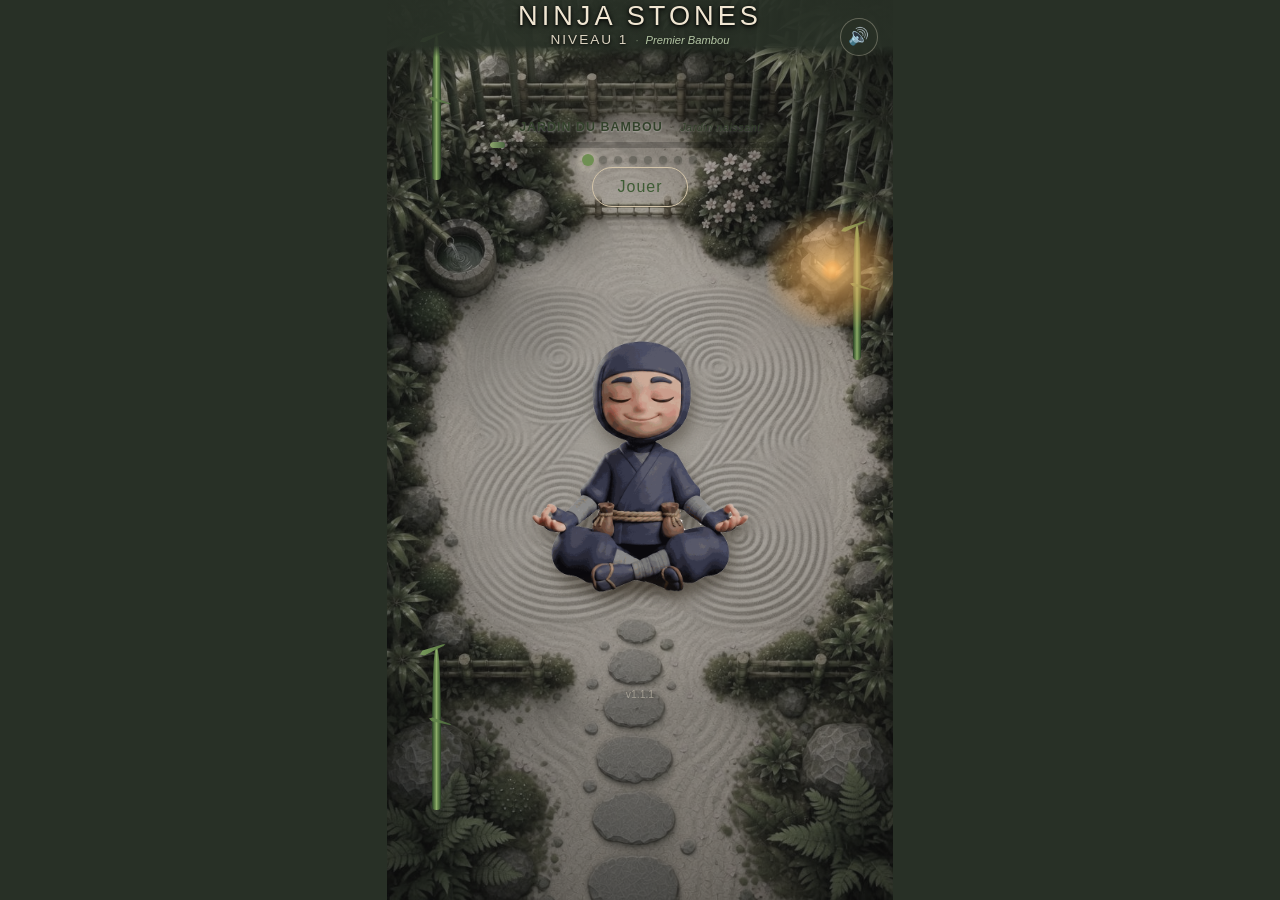
==== commit 16656ab9: "Add files via upload" ====
--- a/index.html
+++ b/index.html
@@ -196,6 +196,10 @@
                     <span class="ash as5"></span><span class="ash as6"></span>
                 </div>
                 <div class="smoke-wisp"></div>
+                <div class="damselfly">
+                    <span class="damsel-wing dmw-l"></span>
+                    <span class="damsel-wing dmw-r"></span>
+                </div>
                 <div class="dragonfly">
                     <span class="dragon-aura"></span>
                     <span class="dragon-head"></span>
@@ -247,7 +251,7 @@
                                 </div>
                             </div>
                         </div>
-                        <p class="app-version">v1.1.0</p>
+                        <p class="app-version">v1.1.1</p>
                     </div>
 
                     <div id="screen-game" class="screen">
--- a/css/style.css
+++ b/css/style.css
@@ -747,7 +747,8 @@
 
 /* Vie ambiante : lucioles et libellule */
 .game-scene:not(.anim-ambient) .firefly,
-.game-scene:not(.anim-ambient) .dragonfly { display: none !important; }
+.game-scene:not(.anim-ambient) .dragonfly,
+.game-scene:not(.anim-ambient) .damselfly { display: none !important; }
 
 /* ===== Animations rares du Jardin du Bambou =====
    Chacune est invisible partout ailleurs, et n'apparaît qu'à partir de son niveau d'éveil.
@@ -1706,3 +1707,54 @@
     color: #f0e6d2; border-color: rgba(240, 230, 210, 0.55);
     background: rgba(40, 48, 38, 0.35);
 }
+
+/* ===== La libellule =====
+   Présente dans tous les jardins, comme avant. Le dragon, lui, est devenu rare :
+   il n'apparaît que dans les Braises et le Jardin Éternel (voir plus bas). */
+.damselfly {
+    position: absolute; top: 45%; left: -4%; width: 16px; height: 3px;
+    background: linear-gradient(90deg, #5a7a6e, #3f5c50);
+    border-radius: 2px;
+    opacity: 0;
+    animation: damselCross 50s ease-in-out infinite; animation-delay: -8s;
+}
+.damsel-wing {
+    position: absolute; top: -4px; width: 11px; height: 5px;
+    background: rgba(225, 240, 235, 0.5); border-radius: 50%;
+    animation: damselFlutter 0.15s ease-in-out infinite alternate;
+}
+.dmw-l { left: -8px; transform-origin: right center; animation-duration: 0.15s; }
+.dmw-r { left: 3px; transform-origin: left center; animation-duration: 0.18s; }
+@keyframes damselFlutter {
+    0% { transform: scaleY(1) rotate(0deg); }
+    100% { transform: scaleY(0.35) rotate(10deg); }
+}
+@keyframes damselCross {
+    0%, 78% { opacity: 0; transform: translate(0, 0) rotate(0deg); }
+    80% { opacity: 0.85; }
+    84% { transform: translate(22vw, -9vh) rotate(-8deg); }
+    87% { transform: translate(38vw, -2vh) rotate(3deg); }
+    90% { transform: translate(55vw, 4vh) rotate(9deg); }
+    93% { transform: translate(72vw, -6vh) rotate(-6deg); }
+    96% { transform: translate(90vw, 2vh) rotate(5deg); opacity: 0.8; }
+    99% { opacity: 0; transform: translate(104vw, -3vh) rotate(0deg); }
+    100% { opacity: 0; transform: translate(0, 0) rotate(0deg); }
+}
+
+/* Le dragon est réservé aux Braises et au Jardin Éternel : ailleurs, c'est la libellule.
+   Dans ces deux jardins, la libellule s'efface pour lui laisser toute la place. */
+.dragonfly { display: none; }
+.game-scene.garden-embers .dragonfly,
+.game-scene.garden-eternal .dragonfly { display: block; }
+.game-scene.garden-embers .damselfly,
+.game-scene.garden-eternal .damselfly { display: none; }
+
+/* Pastilles cliquables : tout jardin déjà atteint peut être revisité d'une touche */
+.trail-dot.selectable { cursor: pointer; }
+.trail-dot.selectable:active { transform: scale(1.35); }
+.trail-dot.current.selectable:active { transform: scale(1.65); }
+/* Zone tactile élargie autour de la pastille, sans changer son apparence */
+.trail-dot.selectable::after {
+    content: ''; position: absolute; inset: -9px;
+}
+.trail-dot { position: relative; }
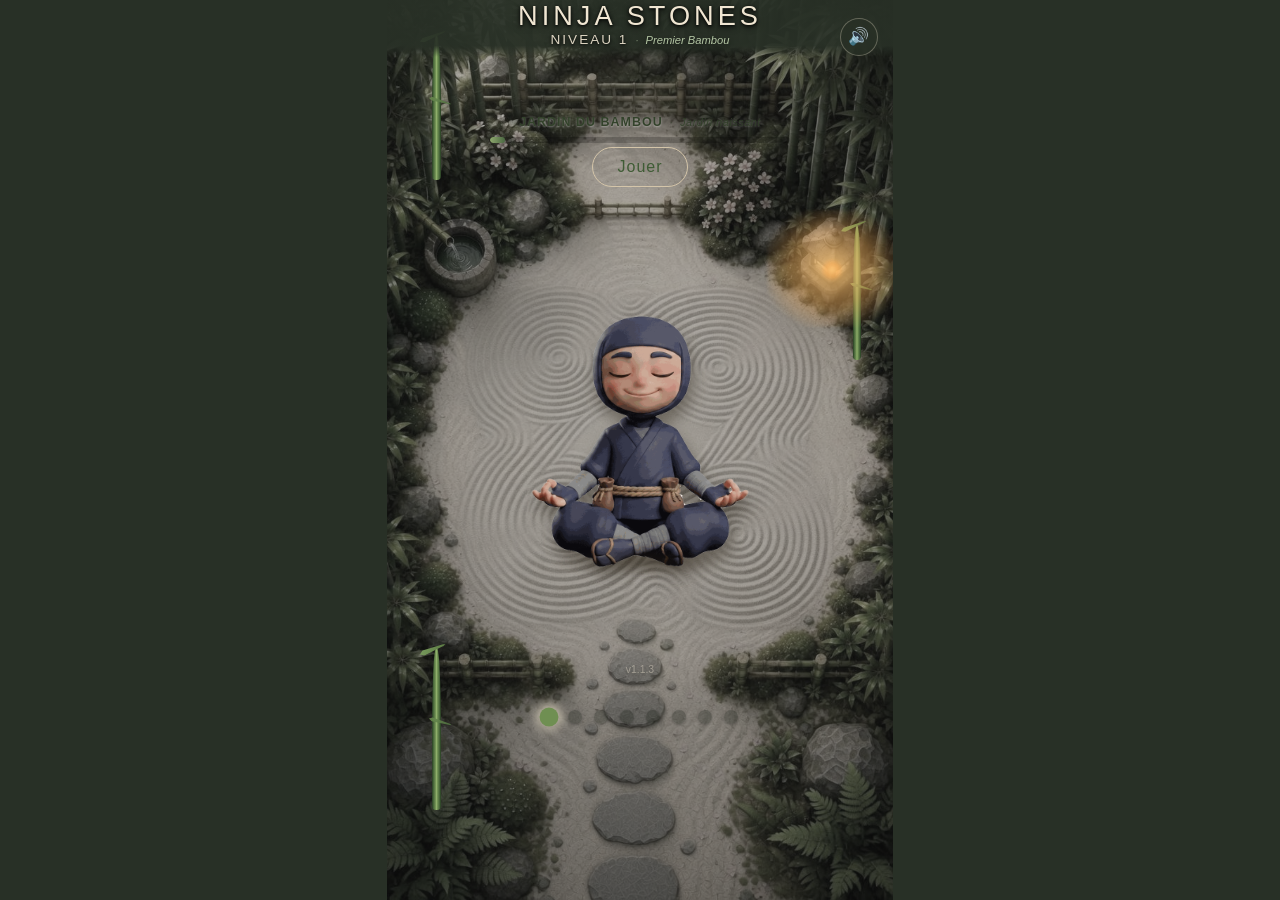
==== commit ea7ceecf: "Add files via upload" ====
--- a/index.html
+++ b/index.html
@@ -236,7 +236,6 @@
                                 <div class="progress-container">
                                     <div id="progress-bar" class="progress-bar"></div>
                                 </div>
-                                <div id="garden-trail" class="garden-trail" aria-hidden="true"></div>
                             </div>
 
                             <button id="play-btn" class="btn">Jouer</button>
@@ -251,7 +250,8 @@
                                 </div>
                             </div>
                         </div>
-                        <p class="app-version">v1.1.1</p>
+                        <p class="app-version">v1.1.3</p>
+                        <div id="garden-trail" class="garden-trail"></div>
                     </div>
 
                     <div id="screen-game" class="screen">
--- a/css/style.css
+++ b/css/style.css
@@ -516,7 +516,7 @@
 /* Sur l'écran de jeu uniquement : zone plus haute pour que le cadre en pierre démarre
    plus bas et ne recouvre plus la fontaine et la lanterne */
 #screen-game .screen-top { height: 22%; padding: 0 5%; }
-#screen-menu .screen-top { height: 22%; }
+#screen-menu .screen-top { height: 19%; }
 
 .garden-info { width: 80%; max-width: 300px; text-align: center; }
 /* RFC-002 : nom du jardin et étape réunis sur une seule ligne, au-dessus de la barre */
@@ -529,10 +529,11 @@
 
 /* Frise des jardins : le chemin parcouru (en couleur), le jardin actuel (mis en avant),
    et ceux qui restent à découvrir (en silhouette sombre) */
-.garden-trail { display: flex; justify-content: center; gap: 7px; margin-top: 8px; }
+/* Frise des jardins, sous le numéro de version : pastilles cliquables pour revisiter */
+.garden-trail { display: flex; justify-content: center; gap: 12px; margin-top: 10px; }
 .trail-dot {
-    width: 8px; height: 8px; border-radius: 50%;
-    box-shadow: 0 1px 2px rgba(0, 0, 0, 0.4);
+    width: 14px; height: 14px; border-radius: 50%;
+    box-shadow: 0 1px 3px rgba(0, 0, 0, 0.5);
     transition: transform 0.3s ease, opacity 0.3s ease;
 }
 .trail-bamboo { background: #6f8f52; }
@@ -545,7 +546,7 @@
 .trail-eternal { background: linear-gradient(135deg, #6f8f52 0%, #eda3bf 30%, #c8752f 55%, #cfe0ef 78%, #4b4a86 100%); }
 
 .trail-dot.visited { opacity: 0.75; }
-.trail-dot.current { transform: scale(1.5); box-shadow: 0 0 6px 1px rgba(255, 245, 220, 0.75), 0 1px 2px rgba(0, 0, 0, 0.4); }
+.trail-dot.current { transform: scale(1.35); box-shadow: 0 0 8px 2px rgba(255, 245, 220, 0.8), 0 1px 3px rgba(0, 0, 0, 0.5); }
 .trail-dot.locked  { background: rgba(20, 25, 18, 0.5); opacity: 0.55; }
 
 /* Plateau officiel (Art Bible) : cadre en pierre naturelle, élément central de l'écran */
@@ -1397,16 +1398,16 @@
 .gl2  { left: 48%; top: 18%; animation-duration: 7.5s; animation-delay: -3s; }
 .gl3  { left: 56%; top: 26%; animation-duration: 6.8s; animation-delay: -5s; }
 .gl4  { left: 44%; top: 31%; animation-duration: 8.2s; animation-delay: -2s; }
-.gl5  { left: 38%; top: 84%; animation-duration: 7s;   animation-delay: -6s; }
-.gl6  { left: 55%; top: 88%; animation-duration: 6.4s; animation-delay: -4s; }
-.gl7  { left: 65%; top: 93%; animation-duration: 8.8s; animation-delay: -7s; }
-.gl8  { left: 43%; top: 96%; animation-duration: 7.2s; animation-delay: -2.5s; }
+.gl5  { left: 38%; top: 88%; animation-duration: 7s;   animation-delay: -6s; }
+.gl6  { left: 55%; top: 92%; animation-duration: 6.4s; animation-delay: -4s; }
+.gl7  { left: 65%; top: 95%; animation-duration: 8.8s; animation-delay: -7s; }
+.gl8  { left: 43%; top: 97%; animation-duration: 7.2s; animation-delay: -2.5s; }
 .gl9  { left: 51%; top: 20%; animation-duration: 5.6s; animation-delay: -4.5s; }
 .gl10 { left: 36%; top: 27%; animation-duration: 7.8s; animation-delay: -1.5s; }
 .gl11 { left: 60%; top: 30%; animation-duration: 6.2s; animation-delay: -6.5s; }
-.gl12 { left: 46%; top: 86%; animation-duration: 8.4s; animation-delay: -3.5s; }
-.gl13 { left: 61%; top: 96%; animation-duration: 5.9s; animation-delay: -5.5s; }
-.gl14 { left: 34%; top: 91%; animation-duration: 7.4s; animation-delay: -0.8s; }
+.gl12 { left: 46%; top: 90%; animation-duration: 8.4s; animation-delay: -3.5s; }
+.gl13 { left: 61%; top: 98%; animation-duration: 5.9s; animation-delay: -5.5s; }
+.gl14 { left: 34%; top: 94%; animation-duration: 7.4s; animation-delay: -0.8s; }
 @keyframes waterGlint {
     0%, 72% { opacity: 0; transform: scaleX(0.5); }
     82% { opacity: 0.95; transform: scaleX(1.3); }
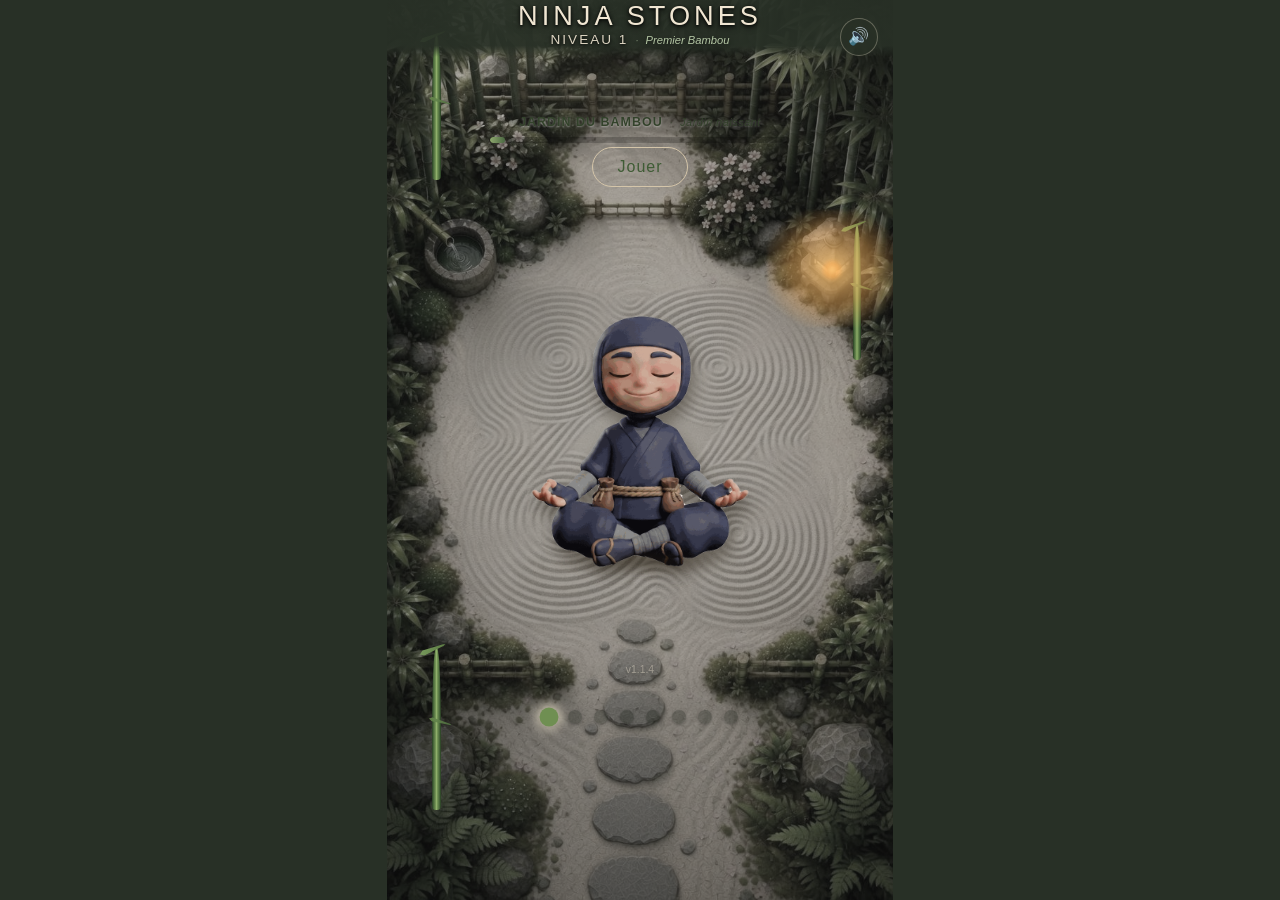
==== commit b1b53b23: "Add files via upload" ====
--- a/index.html
+++ b/index.html
@@ -161,6 +161,7 @@
                     <span class="wr wr1"></span><span class="wr wr2"></span>
                     <span class="wr wr3"></span><span class="wr wr4"></span>
                     <span class="wr wr5"></span><span class="wr wr6"></span>
+                    <span class="wr wr7"></span>
                 </div>
                 <div class="lily-pad"></div>
                 <div class="water-glints">
@@ -250,7 +251,7 @@
                                 </div>
                             </div>
                         </div>
-                        <p class="app-version">v1.1.3</p>
+                        <p class="app-version">v1.1.4</p>
                         <div id="garden-trail" class="garden-trail"></div>
                     </div>
 
--- a/css/style.css
+++ b/css/style.css
@@ -1347,9 +1347,13 @@
 .wr1 { left: 45%; top: 22%; animation-duration: 11s; animation-delay: -1s; }
 .wr2 { left: 52%; top: 28%; animation-duration: 14s; animation-delay: -6s; }
 .wr3 { left: 41%; top: 31%; animation-duration: 9s;  animation-delay: -3s; }
-.wr4 { left: 37%; top: 86%; animation-duration: 13s; animation-delay: -8s; }
-.wr5 { left: 63%; top: 90%; animation-duration: 10s; animation-delay: -4s; }
-.wr6 { left: 50%; top: 95%; animation-duration: 12s; animation-delay: -9s; }
+/* Positions mesurées : le chemin de pierres occupe x=44-50% aux hauteurs 82-86%,
+   les ondes l'évitent. wr6 est sur l'eau libre centrale (visible sur le menu et
+   pendant le final ; masquée par le plateau au cours d'une partie). */
+.wr4 { left: 36%; top: 86%; animation-duration: 13s; animation-delay: -8s; }
+.wr5 { left: 58%; top: 83%; animation-duration: 10s; animation-delay: -4s; }
+.wr6 { left: 60%; top: 70%; animation-duration: 12s; animation-delay: -9s; }
+.wr7 { left: 66%; top: 94%; animation-duration: 15s; animation-delay: -2s; }
 @keyframes waterRipple {
     0% { opacity: 0; transform: scale(0.4); }
     6% { opacity: 0.85; }
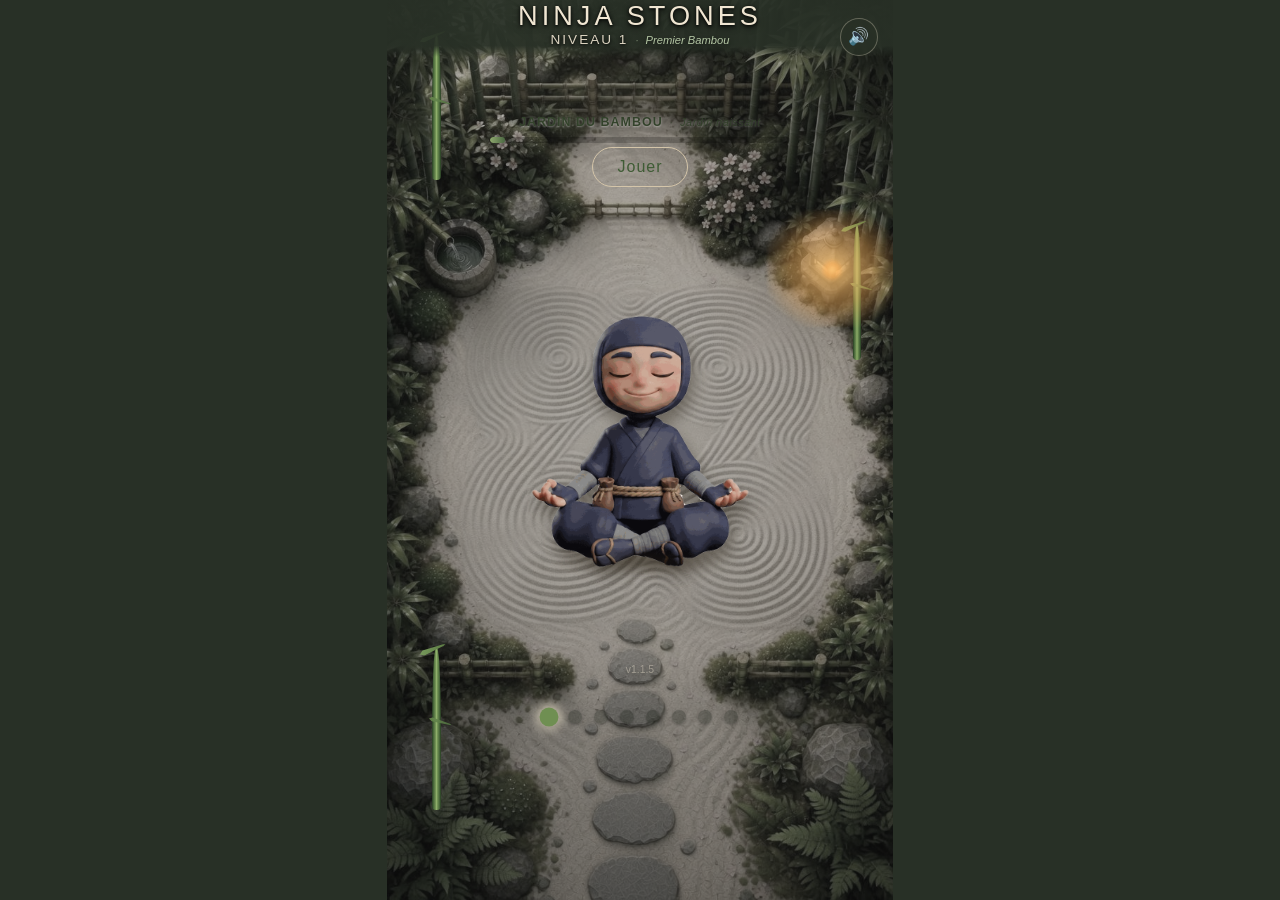
==== commit 4659e7da: "Add files via upload" ====
--- a/index.html
+++ b/index.html
@@ -251,7 +251,7 @@
                                 </div>
                             </div>
                         </div>
-                        <p class="app-version">v1.1.4</p>
+                        <p class="app-version">v1.1.5</p>
                         <div id="garden-trail" class="garden-trail"></div>
                     </div>
 
--- a/css/style.css
+++ b/css/style.css
@@ -1123,17 +1123,20 @@
     opacity: 0;
     animation: branchPetalFall 30s ease-in infinite;
 }
-.bp1 { left: 4px;  animation-delay: -0.1s; }
-.bp2 { left: 15px; animation-delay: -0.6s; }
-.bp3 { left: 26px; animation-delay: -1.1s; }
-.bp4 { left: 36px; animation-delay: -1.7s; }
+/* Hauteurs de départ, tailles et départs tous différents : sans cela les quatre pétales
+   tombent côte à côte et forment une ligne horizontale bien visible. */
+.bp1 { left: 4px;  top: 1px; width: 10px; height: 8px; animation-delay: -0.2s; }
+.bp2 { left: 16px; top: 7px; width: 8px;  height: 6px; animation-delay: -2.6s; }
+.bp3 { left: 27px; top: 3px; width: 9px;  height: 7px; animation-delay: -5.1s; }
+.bp4 { left: 37px; top: 9px; width: 11px; height: 8px; animation-delay: -7.4s; }
 @keyframes branchPetalFall {
     0%, 62% { opacity: 0; transform: translate(0, 0) rotate(0deg); }
     65% { opacity: 0.95; }
-    74% { transform: translate(-9px, 22vh) rotate(150deg); }
-    83% { transform: translate(6px, 48vh) rotate(320deg); }
-    92% { opacity: 0.8; transform: translate(-6px, 72vh) rotate(500deg); }
-    97% { opacity: 0; transform: translate(3px, 86vh) rotate(620deg); }
+    72% { transform: translate(-11px, 18vh) rotate(130deg); }
+    79% { transform: translate(8px, 38vh) rotate(275deg); }
+    86% { transform: translate(-13px, 58vh) rotate(430deg); }
+    93% { opacity: 0.8; transform: translate(5px, 76vh) rotate(560deg); }
+    98% { opacity: 0; transform: translate(-4px, 90vh) rotate(660deg); }
     100% { opacity: 0; transform: translate(0, 0) rotate(0deg); }
 }
 
@@ -1155,10 +1158,10 @@
 .game-scene.garden-sakura.anim-extra2 .sakura-branch-left .branch-petal {
     animation-duration: 37s;
 }
-.sakura-branch-left .bp1 { animation-delay: -0.3s; }
-.sakura-branch-left .bp2 { animation-delay: -0.9s; }
-.sakura-branch-left .bp3 { animation-delay: -1.5s; }
-.sakura-branch-left .bp4 { animation-delay: -2.1s; }
+.sakura-branch-left .bp1 { top: 8px; animation-delay: -1.3s; }
+.sakura-branch-left .bp2 { top: 2px; animation-delay: -4.2s; }
+.sakura-branch-left .bp3 { top: 10px; animation-delay: -7.9s; }
+.sakura-branch-left .bp4 { top: 5px; animation-delay: -10.6s; }
 
 /* 3 (niv. 15) — un pétale flotte à la surface du bassin */
 .pond-petal { display: none; }
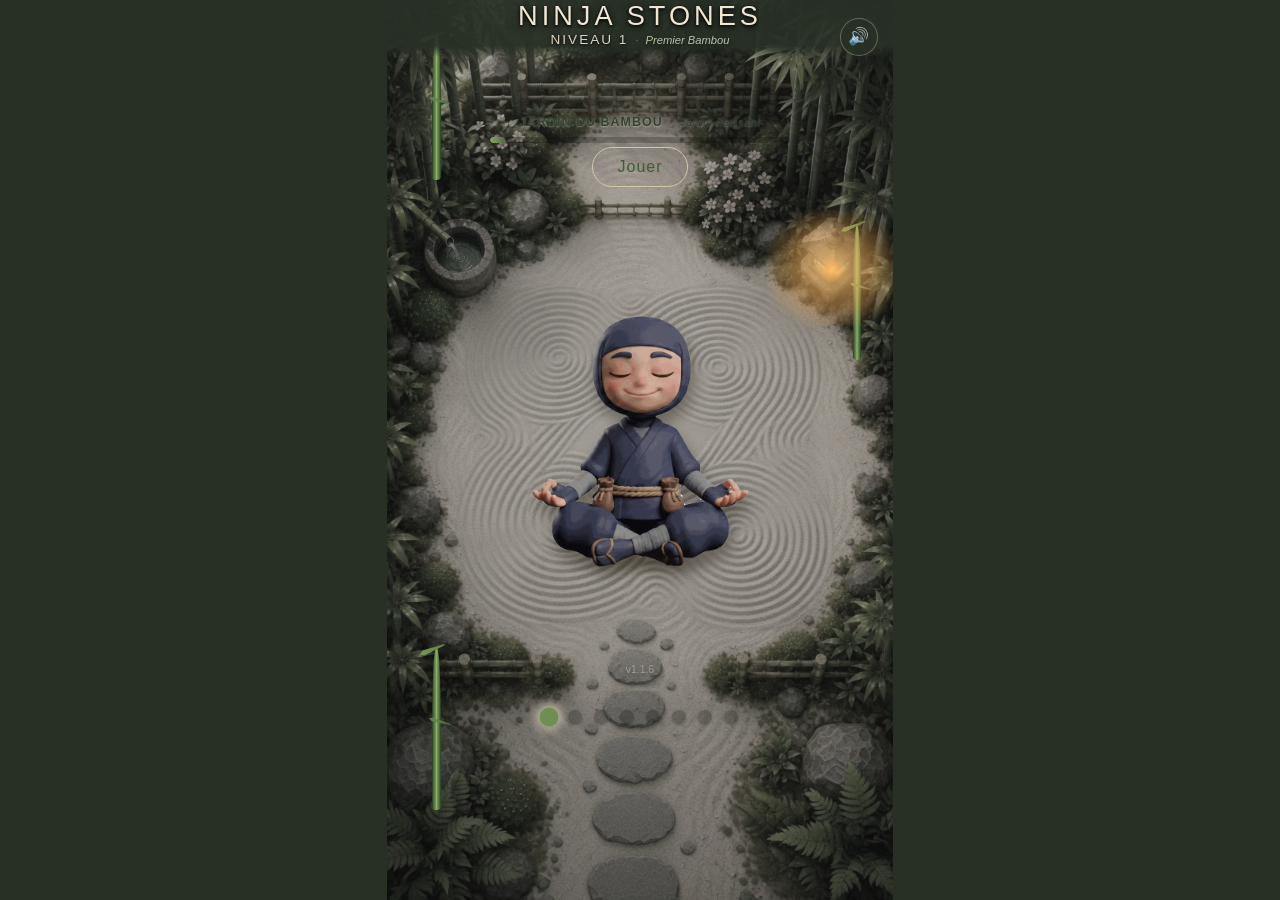
==== commit d2ce00fe: "Add files via upload" ====
--- a/index.html
+++ b/index.html
@@ -36,6 +36,9 @@
 
             <!-- Background Layer -->
             <div class="scene-background" id="garden-backdrop"></div>
+            <!-- Seconde couche, utilisée uniquement pour le fondu croisé du grand final :
+                 background-image ne peut pas être animé en CSS, il faut donc superposer. -->
+            <div class="scene-background scene-background-alt" id="garden-backdrop-alt"></div>
 
             <!-- Decoration Layer : éléments fixes du décor (bambous, lanterne) -->
             <div class="scene-decor" aria-hidden="true">
@@ -251,7 +254,7 @@
                                 </div>
                             </div>
                         </div>
-                        <p class="app-version">v1.1.5</p>
+                        <p class="app-version">v1.1.6</p>
                         <div id="garden-trail" class="garden-trail"></div>
                     </div>
 
--- a/css/style.css
+++ b/css/style.css
@@ -51,8 +51,12 @@
     position: absolute; inset: 0;
     background-color: #c2b280;
     background-size: 100% 100%;
-    transition: background-image 1s ease, filter 1.4s ease;
-}
+    transition: filter 1.4s ease;
+}
+
+/* Couche de fondu du grand final : elle se superpose au fond courant et apparaît
+   en douceur pour révéler le jardin suivant. Invisible le reste du temps. */
+.scene-background-alt { opacity: 0; }
 
 /* Decoration Layer + Ambient Animation Layer : toutes les positions sont en % de la scène (jamais de px/vh) */
 .scene-decor, .scene-ambient {
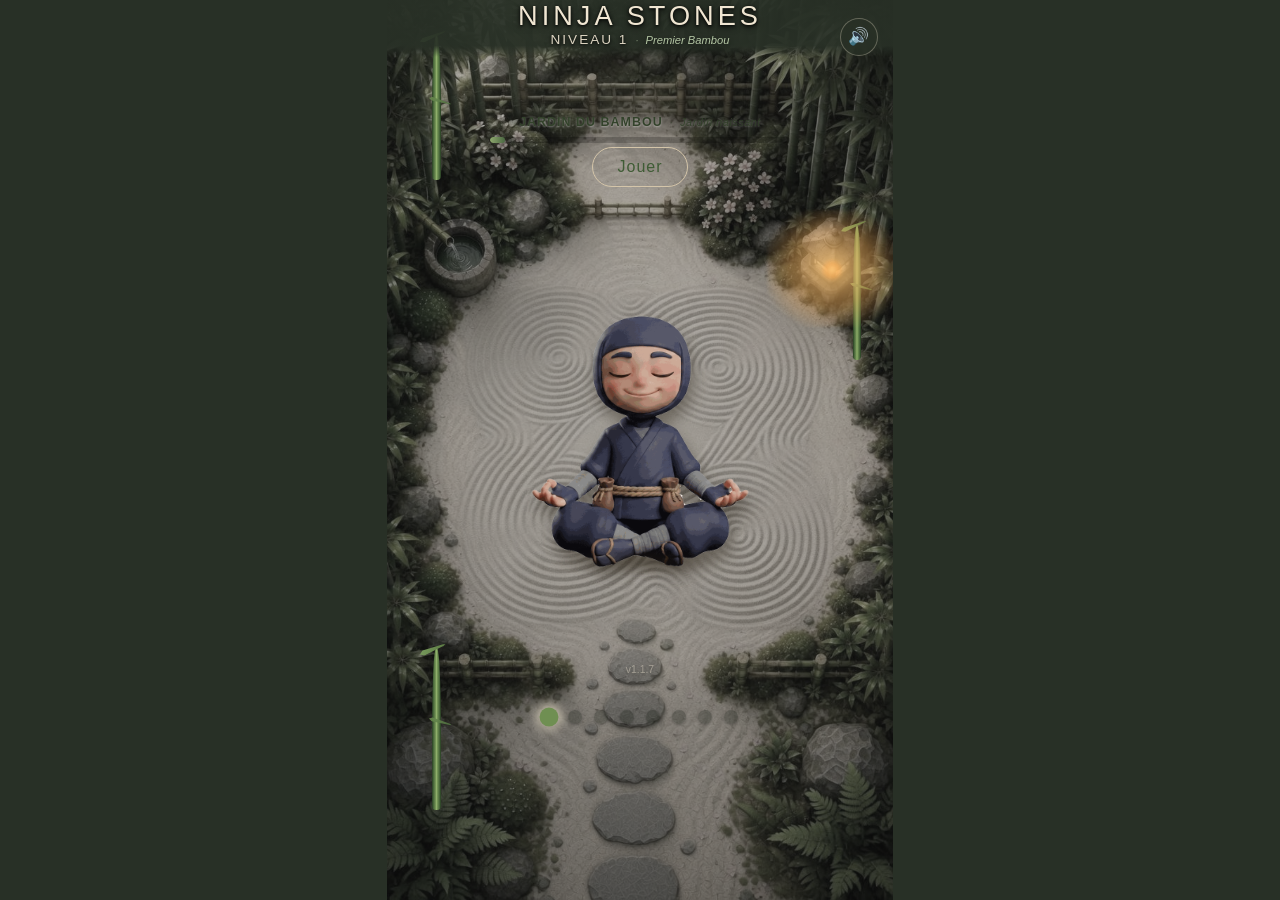
==== commit 9d4396e2: "Add files via upload" ====
--- a/index.html
+++ b/index.html
@@ -254,7 +254,7 @@
                                 </div>
                             </div>
                         </div>
-                        <p class="app-version">v1.1.6</p>
+                        <p class="app-version">v1.1.7</p>
                         <div id="garden-trail" class="garden-trail"></div>
                     </div>
 
--- a/css/style.css
+++ b/css/style.css
@@ -56,7 +56,7 @@
 
 /* Couche de fondu du grand final : elle se superpose au fond courant et apparaît
    en douceur pour révéler le jardin suivant. Invisible le reste du temps. */
-.scene-background-alt { opacity: 0; }
+.scene-background-alt { opacity: 0; background-color: transparent; }
 
 /* Decoration Layer + Ambient Animation Layer : toutes les positions sont en % de la scène (jamais de px/vh) */
 .scene-decor, .scene-ambient {
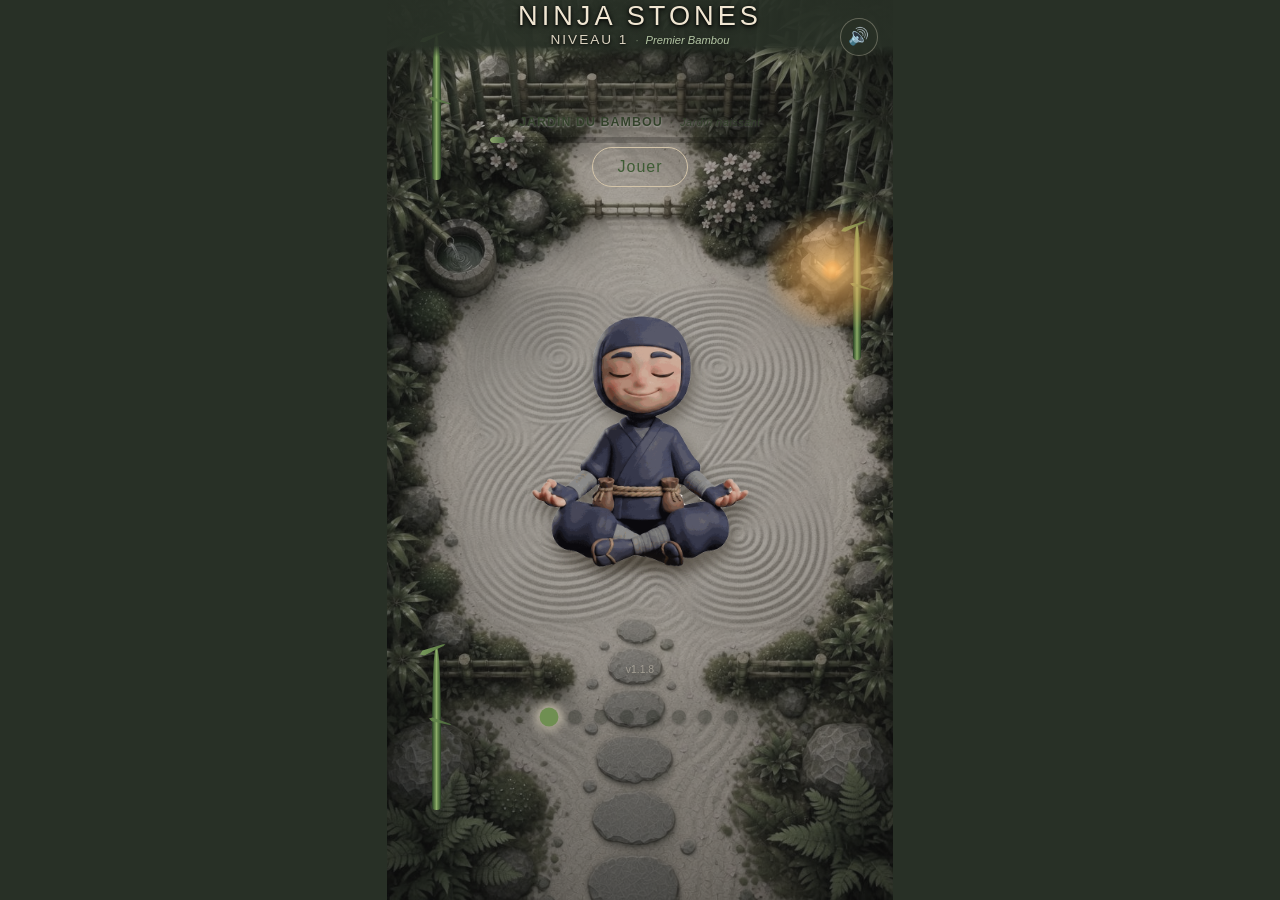
==== commit b71082b4: "Add files via upload" ====
--- a/index.html
+++ b/index.html
@@ -254,7 +254,7 @@
                                 </div>
                             </div>
                         </div>
-                        <p class="app-version">v1.1.7</p>
+                        <p class="app-version">v1.1.8</p>
                         <div id="garden-trail" class="garden-trail"></div>
                     </div>
 
